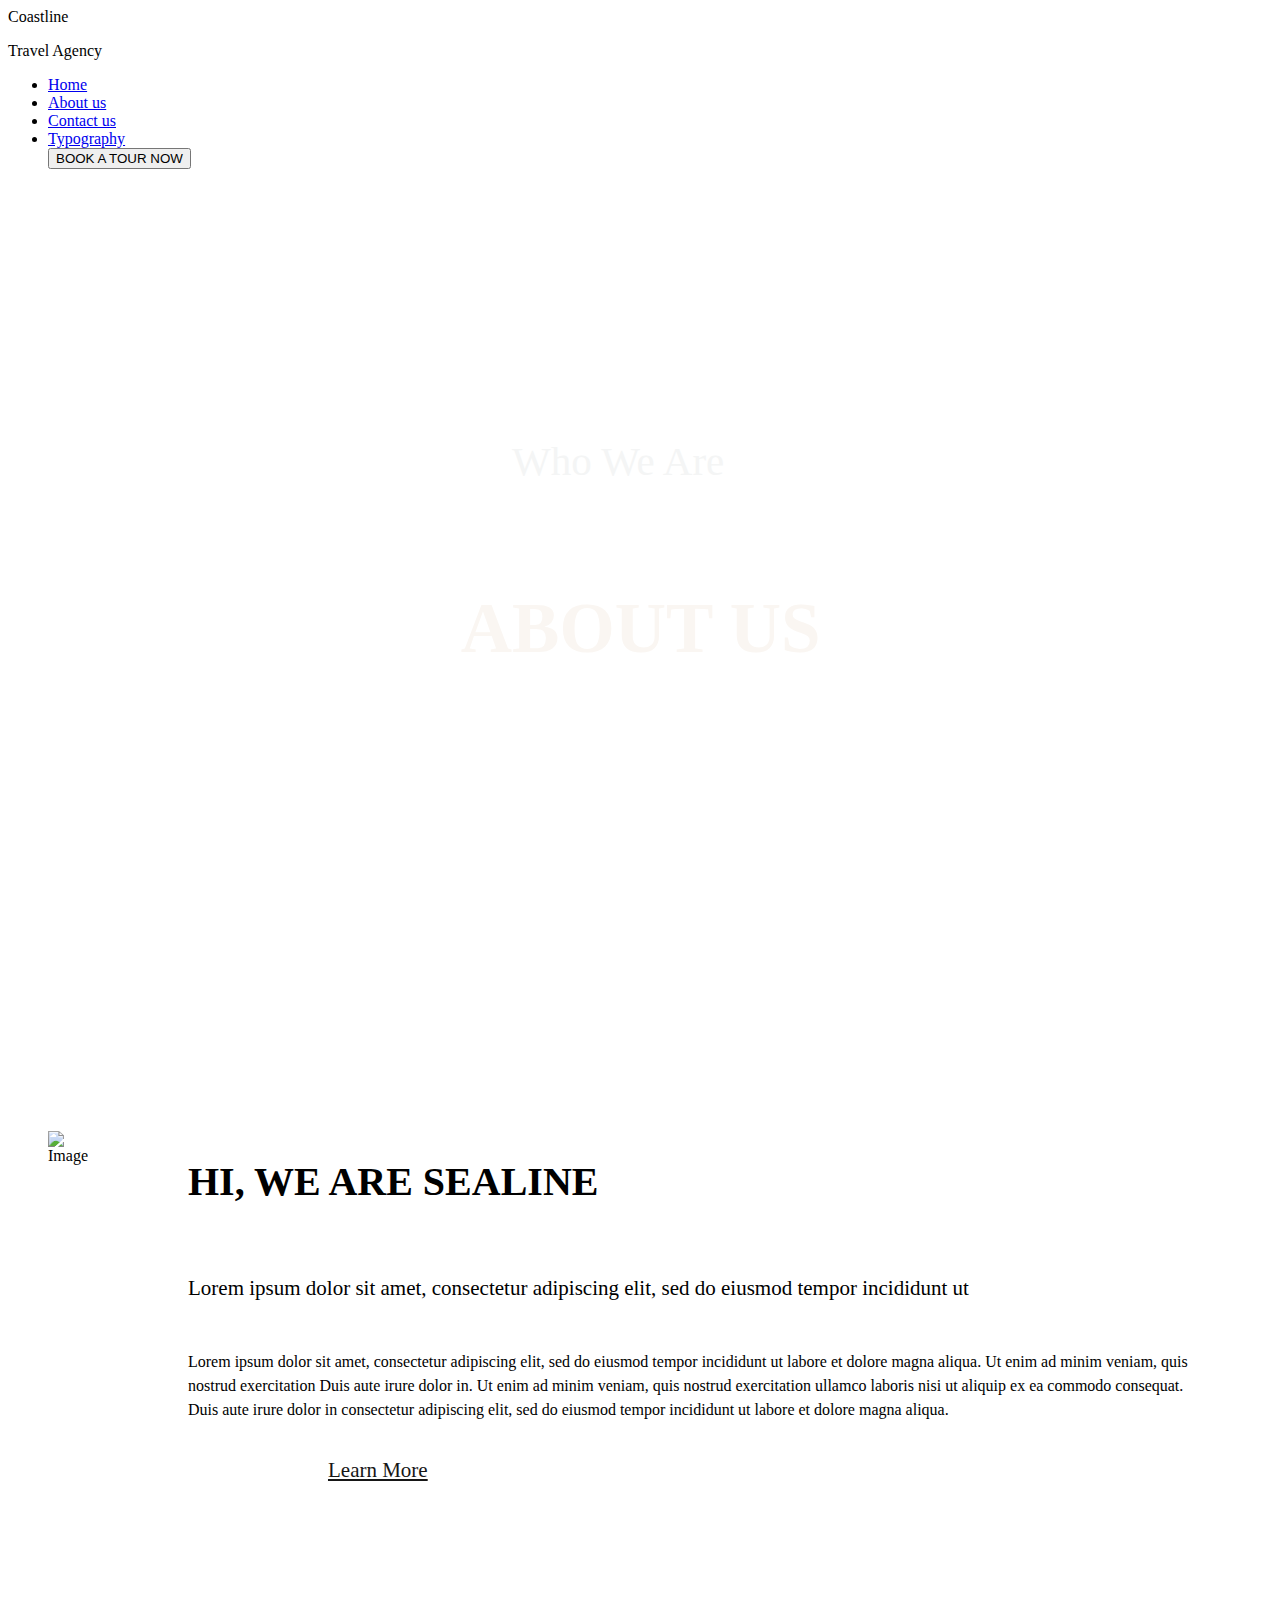
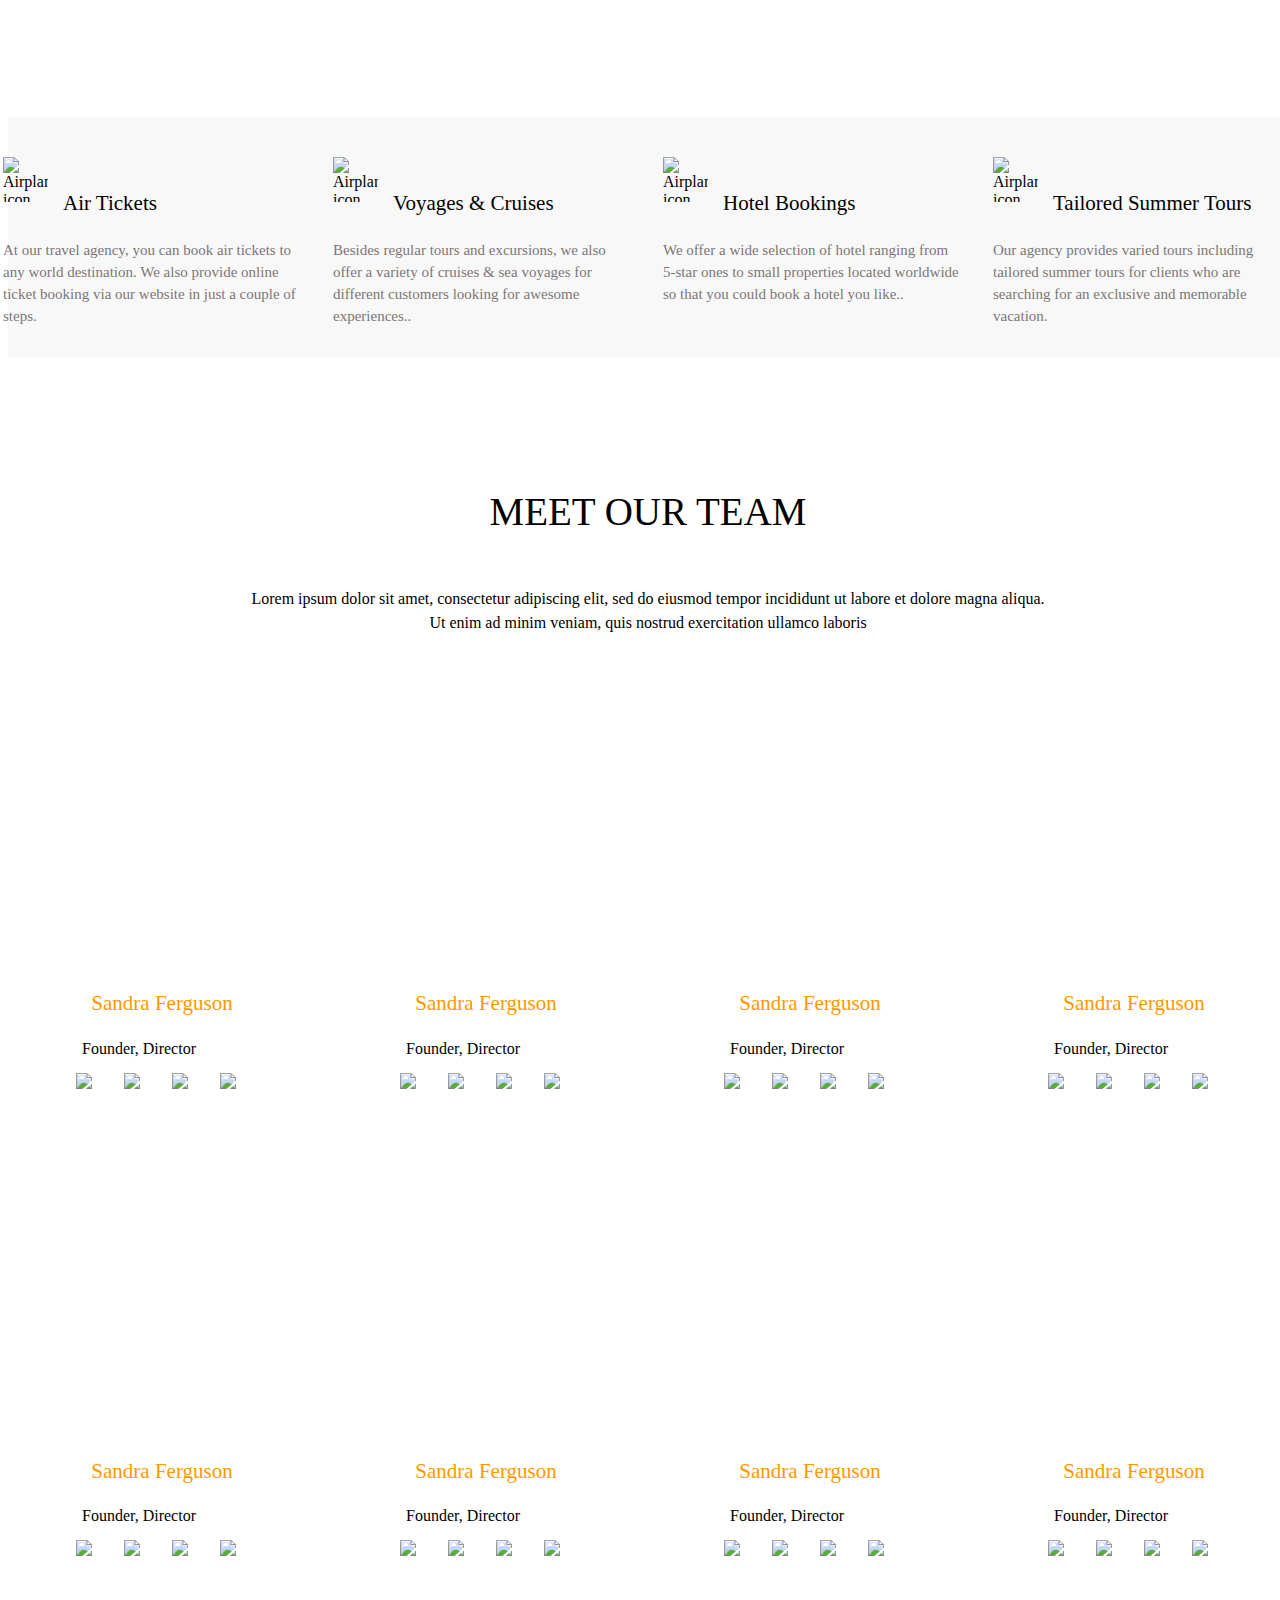
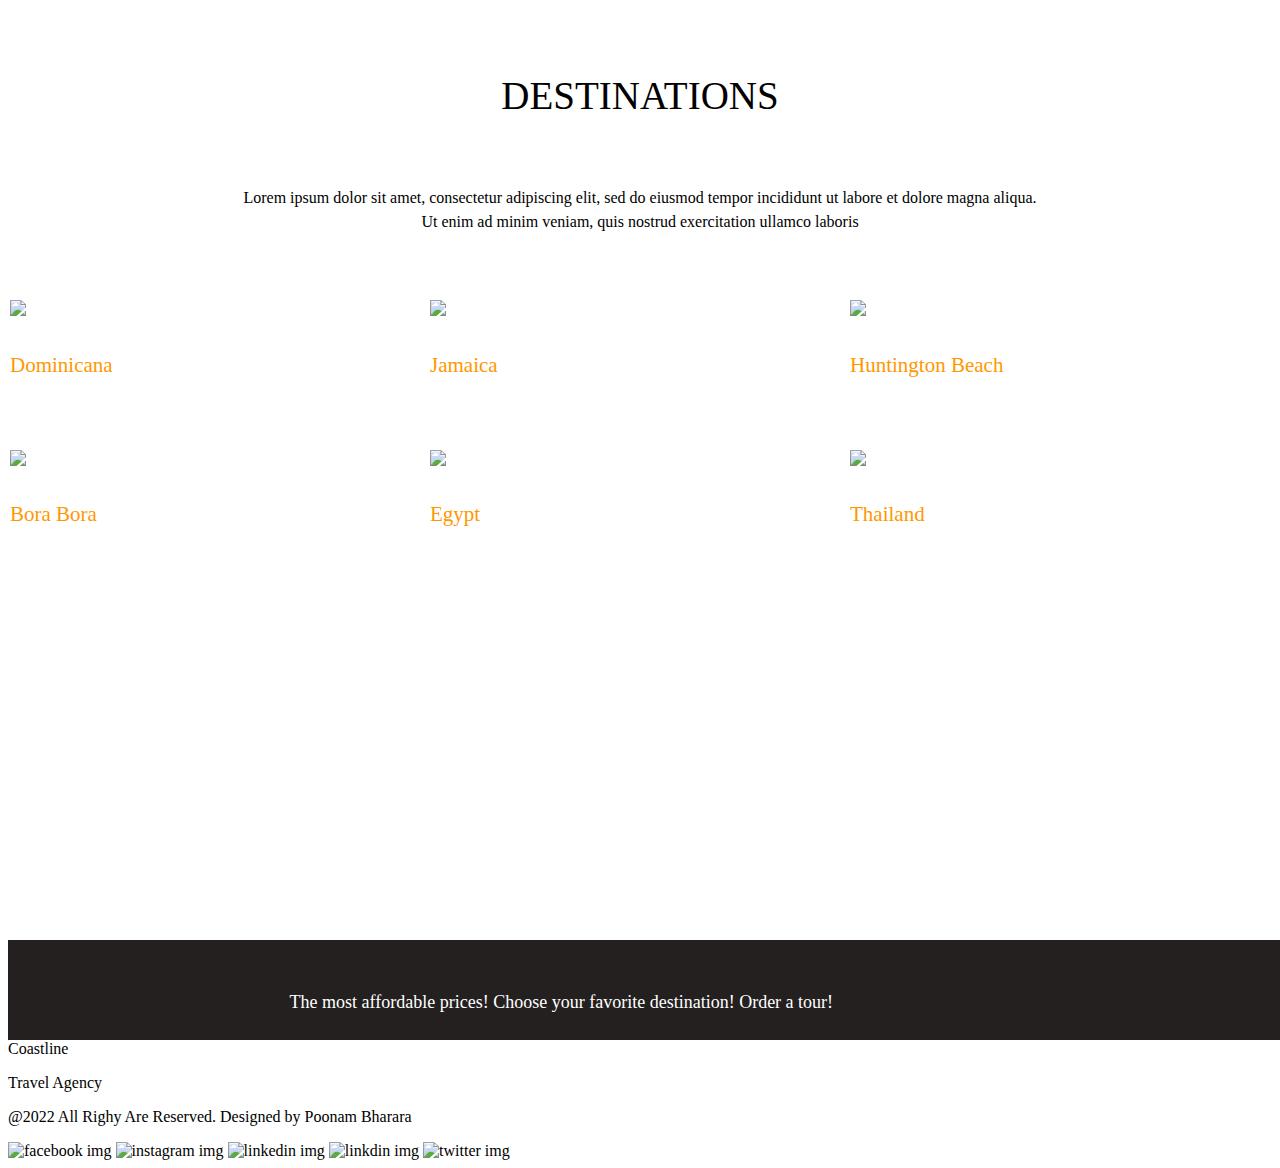
==== about.html @ 68314cc8 "add my all files" ====
<!DOCTYPE html>
<html>
    <head>
        <meta charset="utf-8">
        <meta name="viewport" content="width=device-width, initial-scale=1.0">
       <link rel="stylesheet" href="css/style.css">
        <title>Project First</title>
        <style>
            /* -------------------------ABOUT PAGE STARTS------------------ */
    #part-1{
        background-image: url(./img/seaLarge.jpg);
        background-repeat: no-repeat;
        background-size: cover;
        min-height: 100vh;
        min-width: 100vw;
        overflow-x: none;
    }

    .who{
        font-size: 41px;
        color: #f4f5f5;
        position: absolute;
        top: 44%;
        left: 40%;
        font-weight: 300;
        font-family: 'Poppins';
    }
    #main-heading{
        font-size: 71px;
        color: #faf6f2;
        font-weight: 800;
        position: absolute;
        top: 60%;
        left: 36%;
        font-family: 'Montserrat';
    }

    /* ----------------------PART-2 STARTS------------- */
    #part-two{
        display: flex;
        flex-direction: row;
        min-width: 90vw;
        min-height: 60vh;
        margin:46px 40px;
        overflow: hidden;
    }
    .haedline5{
        font-family: 'Montserrat';
        font-size: 40px;
        padding: 0px 40px 39px 100px;
    }
    .subhed{
        font-size: 21px;
        font-family: 'Roboto';
        font-weight: 400;
        line-height: 35px;
        padding: 0px 50px 22px 100px;
    }
    .subhed1{
        font-size: 16px;
        font-family: 'Roboto';
        font-weight: 400;
        padding: 1px 40px 20px 100px;
        line-height: 24px;    
    }
    .learn{
        font-size: 21px;
        color: #161616;
        font-family: 'Roboto';
        padding: 1px 46px 10px 240px;
    }
    /* -------------------PART-2 ENDS----------------- */
    /* -------------------PART-5 STARTS----------------- */
    #part-5{
        display: flex;
        flex-direction: row;
        min-width: 100vw;
        justify-content: center;
        background-color: #857f7f0d;
        padding-top: 40px;
    }

    .sContent{
        max-width: 300px;
        min-width: 300px;
        min-height: 200px;
        max-height: 200px;
        margin-right: 30px;
    }
    .sContent:last-child{
        margin-right: 0px;
    }
    .sCol{
        position:relative;
    }
    .sRyt{
        position: absolute; 
        top: 13px;
        padding-left: 60px;
        font-size: 21px;
        font-family: 'Roboto';
        font-weight: 400;
    }

    .sImg{
        min-width: 40px;
        max-width: 45px;
        min-height: 40px;
        max-height: 45px;

    }

    .sPara{
        text-align: left;
        font-family: 'Roboto';
        font-weight: 400;
        color: #7c7676;
        padding-top: 15px;
        font-size: 15px;
        line-height: 22px;
    }
    /* -----------------------PART-5 ENDS------------------- */
    /* ----------------PART-3 STARS---------------------- */
    #part-3{
        min-height: 100vh;
        min-width: 100vw;
        padding-top:100px;
    }
    .empPhotos{
        display: flex;
        flex-direction: row;
        margin: 20px 0px 60px 0px; 
        justify-content: center;  
    }
    .empPhoto{
        max-width: 200px;
        min-width: 300px;
        min-height: 400px;
        max-height: 502px;
        margin-right: 24px;
    }
    .empPhoto:last-child{
        margin-right: 0px;
    }
    .empImg{
        min-height: 250px;
        max-height: 250px;
        min-width: 250px;
        max-width: 250px;
        border-radius: 175px;  
    }
    .offName{
        font-size: 21px;
        font-family: 'ROBOTO';
        font-weight: 500;
        color: #ff9800;
        text-align: center;
        padding: 15px 0px 6px 0px;
    }
    .designation{
        font-size: 16px;
        font-family: 'ROBOTO';
        font-weight: 400;
        padding-left: 70px;
    }

    .imgIcon{
        display: flex;
        flex-direction: row;
        min-height: 40px;
        max-height: 50px;
        min-width: 40px;
        max-width: 60px;
        margin-left: 64px;
        margin-top: 15px;
    }
    .icon0{
        min-height: 15px;
        max-height: 20px;
        min-width: 15px;
        max-width: 20px;
        margin-right: 32px;
    }

    /* ----------------PART-3 ENDS---------------------- */

    /* -- ---------------------PART-4 STARTS--------------------- */
    #part-4{
        display: flex;
        flex-direction: column;
        min-height: 100vh;
        max-width: 100vw;
        position: relative;
    }
    .gallery{
        display: flex;
        flex-direction: row;
        justify-content: center;
        margin-bottom: 40px;
    }
    .subGal{

    }
    .gallImg{
        min-width: 400px;
        max-width: 400px;
        margin-right: 20px;
    }
    .gallImg:last-child{
        margin-right: 0px;
    }
    .galltxt{
        font-family: 'POPPINS';
        font-size: 21px;
        font-weight: 500;
        color: #ff9800;
        padding: 15px 0px;
    }

/* -- ---------------------PART-4 ENDS--------------------- */
    .sec-heading{
        text-align: center;
        font-family: 'Roboto';
        font-size: 39px;
        font-weight: 400;
        padding-bottom: 20px;
    }
    .paraSec4{
        font-size: 16px;
        line-height: 24px;
        font-family: 'Montserrat';
        text-align: center;
        font-weight: 500;
        padding-bottom: 50px;
    }
    #above-footer{
        min-width: 100vw;
        min-height: 100px;
        max-height: 100px;
        max-width: 100px;
        background-color: #242020;
        position: relative;
    }
    .bannerHead{
        font-size: 18px;
        color: white;
        font-weight: 200;
        font-family: 'Poppins';
        position: absolute;
        top: 34%;
        left: 22%;
    }

/* -------------------------ABOUT PAGE ENDS------------------ */
/* -------------------------ABOUT PAGE MOBILE STYLING STARTS------------------ */

@media (min-width:320px) and (max-width:480px){
    .logo, .logo1{
        display: block;
        position: absolute;
    }
    .logo{
        left: 126px;
        top: 25px;
        font-size: 25px;
        font-family: Montserrat;
        font-weight: 500;
    }
    .logo1{
        left: 126px;
        top: 55px;
        font-weight: 400;
        font-family: 'Roboto';
        font-size: 14px;
        color: #111111;
    }
    #nav-list{
        display: none;
        flex-direction: column;
        justify-content: center;
        background-color: #f4f5f5;
        position: fixed;
        min-height: 55px;
        max-width: 480px;
        min-width: 320px;
    }
    .nav-item {
        padding: 20px 40px;
        text-align: center;
        background-color: black;
        border-bottom: 1px solid gray;
    }
    .nav-link{
        color: white
    
    }
    .nav-item:hover, .nav-item:focus{
        background-color: #2c20c0;
    }

    .ptspc{
        margin-top: 104px;
    }
    .book-btn{
       display: none; 
    }

    #hamburger{
        display: flex;
        flex-direction: column;
        position: absolute;
        top: 25px;
        left: 38px;
    }
    .line{
        height: 2px;
        background-color: black;
        width: 37px;
        margin-bottom: 1px;
        margin-top: 9px;
    }

    .who {
        font-size: 21px;
        color: #f4f8f8;
        top: 51%;
        left: 31%;
        font-weight: 500;
    }
    #main-heading {
        font-size: 32px;
        top: 62%;
        left: 25%;
        text-shadow: 0 6px 14px #494444;
    }
    #part-two {
        flex-direction: column;
        min-height: 100vh;
        max-height: 300px;                                                                
        background-position: center;                                                                                          
        padding: 0px;
        margin: 20px 0px 0px 0px;                                                                                        
        }
    .aboutDesc{

    }

    #part-5 {
        flex-direction: column;
        min-height: 90vh;
        max-height: 100vh;
        background-position: center;
        padding: 0px;
        margin: 20px 0px 0px 0px;
        min-width: 320px;
        max-width: 420px;
    }
    .sImg {
        max-width: 42px;
        min-height: 40px;
        margin-left: 20px;
    }
    .sContent {
        min-height: 161px;
        max-height: 200px;
    }
    .sRyt {
        padding-left: 85px;
        font-size: 18px;
        color: #403e3e;
    }
    .sPara {
        color: #7c7676;
        font-size: 12px;
        line-height: 18px;
        padding: 12px 20px 20px 20px;
    }
    #part-3 {
        padding-top: 50px;
    }
    .sec-heading {
        text-align: left;
        font-size: 24px;
        padding: 0px 0px 20px 50px;
    }
    .paraSec4 {
        font-size: 12px;
        line-height: 18px;
        font-weight: 400;
        padding: 0px 20px 30px 20px;
        width: 319px;
    }
    .empPhotos {
        flex-direction: column;
        margin: 0px 0px 60px 61px;
    }
    .empPhoto {
        min-height: 346px;
    }
    .empImg {
        min-height: 150px;
        max-height: 180px;
        min-width: 150px;
        max-width: 180px;
        border-radius: 4px;
    }
    .offName {
        font-size: 21px;
        padding: 15px 0px 6px 2px;
        margin-left: -119px;
    }
    .designation {
        padding: 8px 0px 0px 27px;
        font-size: 16px;
    }
    .imgIcon {
        margin-left: 14px;
    }
    .icon0 {
        min-height: 15px;
        max-height: 20px;
        min-width: 15px;
        max-width: 20px;
        margin-right: 25px;
    }
    #part-4 {
        display: flex;
        flex-direction: column;
        min-height: 100vh;
        max-width: 100vw;
        position: relative;
    }
    .gallery {
        display: flex;
        flex-direction: column;
        justify-content: center;
        margin-bottom: 40px;
    }
    .Aboutimage{
    }
    .haedline5 {
        font-size: 0px;
        padding: 0px;
    }
    .galltxt {
        font-family: 'POPPINS';
        font-size: 21px;
        font-weight: 500;
        color: #ff9800;
        padding: 15px 9px;
    }
    .subhed { 
        font-size: 0px;
        font-family: 'Roboto';
        font-weight: 0;
        line-height: 0px;
    } 
    .subhed1 { 
        font-size: 0px;
        font-family: 'Roboto';
        font-weight: 0;
        line-height: 0px;
    }
    .learn {
        font-size: 0px;
        color: #161616;
        font-family: 'Roboto';

    } 
/* ---------------SEC-2 STARTS-------------------- */

    #above-footer {
        min-height: 176px;
        max-height: 200px;
    }
    .bannerHead {
        left: 7%;
    }
    footer {
        min-width: 430px;
        max-width: 480px
        }
    .footerLogo {
        top: 10%;
        left: 153px;
        }
    .footerLogo1 {
        top: 21%;
        left: 159px;
        }
    #copyright {
        text-align: center;
        top: 29%;
        left: -4%;
        padding: 18px 75px;
        }
    #icons {
        right: 86px;
        }
    .icon {
        max-height: 40px;
        max-width: 40px;
        margin-right: 10px;
        }  
}
        </style>
    </head>
    <body>
         <!-- ---------------------NAVBAR STARTS----------------------  -->
         <nav id="nav-container">
            <span class="logo ">Coastline</span><p class="logo1">Travel Agency</p>
            <ul id="nav-list">
                <li class="nav-item ptspc pt"><a class="nav-link" href="index.html">Home</a></li>
                <li class="nav-item"><a class="nav-link" href="about.html">About us</a></li>
                <li class="nav-item"><a class="nav-link" href="contact.html">Contact us</a></li>
                <li class="nav-item"><a  class="nav-link" href="typography.html">Typography</a></li>
                <button class="book-btn" type="button" name="book">BOOK A TOUR NOW</button>
            </ul>
        
        </nav>
        <div id="hamburger" onclick="myFunction()">
            <div class="line"></div>
            <div class="line"></div>
            <div class="line"></div>
        </div>
        <!---- ---------------------NAVBAR ENDS---------------------- -->
 
        <!---- ---------------------PART-1 STARTS---------------------- -->
        <div id="part-1">
            <p class="who">Who We Are</p>
            <h1 id="main-heading">ABOUT US</h1>
        </div>
        <!---- ---------------------PART-1 ENDS---------------------- -->
 
        <!-- ---------------------PART-2 STARTS---------------------- -->
        <div id="part-two">
            <div class="Aboutimage">
                <img src="img/boat.jpg" alt="Image ">
            </div>
 
            <div class="aboutDesc">

                <h1 class="haedline5">HI, WE ARE SEALINE</h1>
                <h3 class="subhed">Lorem ipsum dolor sit amet, consectetur adipiscing elit,
                    sed do eiusmod tempor incididunt ut 
                </h3>
                <p class="subhed1">Lorem ipsum dolor sit amet, consectetur
                    adipiscing elit, sed do eiusmod tempor incididunt ut labore
                    et dolore magna aliqua. Ut enim ad minim veniam, quis nostrud
                    exercitation Duis aute irure dolor in. Ut enim ad minim veniam, quis nostrud
                    exercitation ullamco laboris nisi ut aliquip ex ea commodo 
                    consequat. Duis aute irure dolor in consectetur
                    adipiscing elit, sed do eiusmod tempor incididunt ut labore
                    et dolore magna aliqua.
                </p>
                <a class="learn" href="#">Learn More</a>
            </div>
        </div>
       <!---- ---------------------PART-2 ENDS---------------------- -->
        
       <!---- ---------------------PART-5 STARTS---------------------- -->
 
       <div id="part-5">
           <div class="sContent">
            <div class="sCol" >
                <img class="sImg" src="img/i2.png" alt="Airplane icon">
                <p class="sRyt" >Air Tickets</p>
            </div>
               <p class="sPara">At our travel agency, you can 
                   book air tickets to any world destination.
                    We also provide online ticket booking via
                     our website in just a couple of steps.</p>
           </div>
           <div class="sContent">
                <div class="sCol" >
                    <img class="sImg" src="img/i1.png" alt="Airplane icon">
                    <p class="sRyt" >Voyages & Cruises</p>
                </div>
               <p class="sPara">Besides regular tours and
                    excursions, we also offer a variety of
                     cruises & sea voyages for different
                      customers looking for awesome experiences..</p>
           </div>

           <div class="sContent">
            <div class="sCol" >
                <img class="sImg" src="img/i4.png" alt="Airplane icon">
                <p class="sRyt" >Hotel Bookings</p>
            </div>
               <p class="sPara">We offer a wide selection of 
                   hotel ranging from 5-star ones to small
                    properties located worldwide so that you
                     could book a hotel you like..</p>
           </div>

           <div class="sContent">
            <div class="sCol" >
                <img class="sImg" src="img/i2.png" alt="Airplane icon">
                <p class="sRyt" >Tailored Summer Tours</p>
            </div>
               <p class="sPara">Our agency provides varied tours
                    including tailored summer tours for 
                    clients who are searching for an 
                   exclusive and memorable vacation.</p>
           </div>
       </div>
     <!---- ---------------------PART-5 ENDS---------------------- -->
       <!-- ---------------------PART-3 STARS---------------------- -->        
       <div id="part-3">
        <h2 class="sec-heading">MEET OUR TEAM</h2>
        <p class="paraSec4">Lorem ipsum dolor sit amet, consectetur adipiscing elit, sed do eiusmod tempor incididunt ut labore et dolore magna aliqua.
            <br>Ut enim ad minim veniam, quis nostrud exercitation ullamco laboris</p>
            <div class="empPhotos">

                <div class="empPhoto">
                    <img class="empImg" src="img/31.jpg">
                    <h2  class="offName">Sandra Ferguson</h2>
                    <h2 class="designation"> Founder, Director</h2>
                    <div class="imgIcon">
                        <span><img class="icon0"src="img/00.png"></span>
                        <span><img class="icon0"src="img/01.png"></span>
                        <span><img class="icon0"src="img/03.png"></span>
                        <span><img class="icon0"src="img/04.png"></span>
                    </div>
                </div>

                <div class="empPhoto">
                    <img class="empImg" src="img/41.jpg">
                    <h2 class="offName">Sandra Ferguson</h2>
                    <h2 class="designation" >Founder, Director</h2>
                    <div class="imgIcon">
                        <span><img class="icon0"src="img/00.png"></span>
                        <span><img class="icon0"src="img/01.png"></span>
                        <span><img class="icon0"src="img/03.png"></span>
                        <span><img class="icon0"src="img/04.png"></span>
                    </div>
                </div>

                <div class="empPhoto">
                    <img class="empImg" src="img/42.jpg">
                    <h2 class="offName">Sandra Ferguson</h2>
                    <h2 class="designation" >Founder, Director</h2>
                    <div class="imgIcon">
                        <span><img class="icon0"src="img/00.png"></span>
                        <span><img class="icon0"src="img/01.png"></span>
                        <span><img class="icon0"src="img/03.png"></span>
                        <span><img class="icon0"src="img/04.png"></span>
                    </div>
                </div>

                <div class="empPhoto">
                    <img class="empImg" src="img/36.jpg">
                    <h2 class="offName">Sandra Ferguson</h2>
                    <h2 class="designation" >Founder, Director</h2>
                    <div class="imgIcon">
                        <span><img class="icon0"src="img/00.png"></span>
                        <span><img class="icon0"src="img/01.png"></span>
                        <span><img class="icon0"src="img/03.png"></span>
                        <span><img class="icon0"src="img/04.png"></span>
                    </div>
                </div>

            </div>

            <div class="empPhotos">
                <div class="empPhoto">
                    <img class="empImg" src="img/jack.jpg">
                    <h2 class="offName">Sandra Ferguson</h2>
                    <h2 class="designation" >Founder, Director</h2>
                    <div class="imgIcon">
                        <span><img class="icon0"src="img/00.png"></span>
                        <span><img class="icon0"src="img/01.png"></span>
                        <span><img class="icon0"src="img/03.png"></span>
                        <span><img class="icon0"src="img/04.png"></span>
                    </div>
                </div>

                <div class="empPhoto">
                    <img class="empImg" src="img/jerry.jpg">
                    <h2 class="offName">Sandra Ferguson</h2>
                    <h2 class="designation" >Founder, Director</h2>
                    <div class="imgIcon">
                        <span><img class="icon0"src="img/00.png"></span>
                        <span><img class="icon0"src="img/01.png"></span>
                        <span><img class="icon0"src="img/03.png"></span>
                        <span><img class="icon0"src="img/04.png"></span>
                    </div>
                </div>

                <div class="empPhoto">
                    <img class="empImg" src="img/jonita.jpg">
                    <h2 class="offName">Sandra Ferguson</h2>
                    <h2 class="designation" >Founder, Director</h2>
                    <div class="imgIcon">
                        <span><img class="icon0"src="img/00.png"></span>
                        <span><img class="icon0"src="img/01.png"></span>
                        <span><img class="icon0"src="img/03.png"></span>
                        <span><img class="icon0"src="img/04.png"></span>
                    </div>
                </div>

                <div class="empPhoto">
                    <img class="empImg" src="img/mack.jpg">
                    <h2 class="offName">Sandra Ferguson</h2>
                    <h2 class="designation" >Founder, Director</h2>
                    <div class="imgIcon">
                        <span><img class="icon0"src="img/00.png"></span>
                        <span><img class="icon0"src="img/01.png"></span>
                        <span><img class="icon0"src="img/03.png"></span>
                        <span><img class="icon0"src="img/04.png"></span>
                    </div>
                </div>
            </div>
       </div>
 
       <!---- ---------------------PART-3 ENDS---------------------- -->

       <!---- ---------------------PART-4 STARTS---------------------- -->
        <div id="part-4">
            <h2 class="sec-heading">DESTINATIONS</h2>
            <p class="paraSec4">Lorem ipsum dolor sit amet, consectetur adipiscing elit, sed do eiusmod tempor incididunt ut labore et dolore magna aliqua.
                <br>Ut enim ad minim veniam, quis nostrud exercitation ullamco laboris</p>
            <div class="gallery">
                <div class="subGal">
                    <img class="gallImg" src="./img/50.jpg">
                    <h2 class="galltxt">Dominicana</h2>
                </div>
                <div class="subGal">
                    <img class="gallImg" src="./img/51.jpg">
                    <h2 class="galltxt">Jamaica</h2>
                </div>
                <div class="subGal">
                    <img class="gallImg" src="./img/52.jpg">
                    <h2 class="galltxt">Huntington Beach</h2>
                </div>
            </div>
            <div class="gallery">
                <div class="subGal">
                    <img class="gallImg" src="./img/54.jpg">
                    <h2 class="galltxt">Bora Bora</h2>
                </div>
                <div class="subGal">
                    <img class="gallImg" src="./img/46.jpg">
                    <h2 class="galltxt">Egypt</h2>
                </div>
                <div class="subGal">
                    <img class="gallImg" src="./img/53.jpg">
                    <h2 class="galltxt">Thailand</h2>
                </div>
            </div>
        </div> 
        <!-- <button type="button" id="viewAll">VIEW ALL DESTINATIONS</button> -->
        <!---- ---------------------PART-4 ENDS---------------------- -->

       <!---- ---------------------ABOVE FOOTER---------------------- -->
        <div id="above-footer"> 
            <p class="bannerHead"><b>The most affordable prices!</b>
                  Choose your favorite destination! <b>Order a tour!</b></p>
        </div>

        <!---- ---------------------ABOVE FOOTER ENDS---------------------- -->       
       
       
       
       
        <!---- ---------------------FOOTER STARTS---------------------- -->
        <footer>
        <span class="footerLogo">Coastline</span><p class="footerLogo1">Travel Agency</p>      
        <p id="copyright">@2022 All Righy Are Reserved. Designed by Poonam Bharara</p>
        <div id="icons">
            <span><img class="icon" src="img/facebook.png" alt="facebook img"></span>
            <span><img class="icon" src="img/instagram.png" alt="instagram img"></span>
            <span><img class="icon" src="img/linkedin.png" alt="linkedin img"></span>
            <span><img class="icon" src="img/youtube.png" alt="linkdin img"></span>
            <span><img class="icon" src="img/twitter.png" alt="twitter img"></span>
        </div> 
    </footer>
    <!---- ---------------------FOOTER ENDS---------------------- -->
    <script>
            function myFunction() {
            var x = document.getElementById("nav-list");

            if (x.style.display === "flex") {
                x.style.display = "none";
            var a = document.querySelector(".who").style.left="27%";
            var b = document.querySelector("#main-heading").style.left="22%";
            var c = document.querySelector(".lessleft").style.left="-22%";                
            } else {
                x.style.display = "flex";
                a = document.querySelector(".who").style.left="-180px";
                b = document.querySelector("#main-heading").style.left= "-200px";
                c = document.querySelector(".lessleft").style.left= "-200px";

            }
            } 
    </script> 
    </body>
</html>
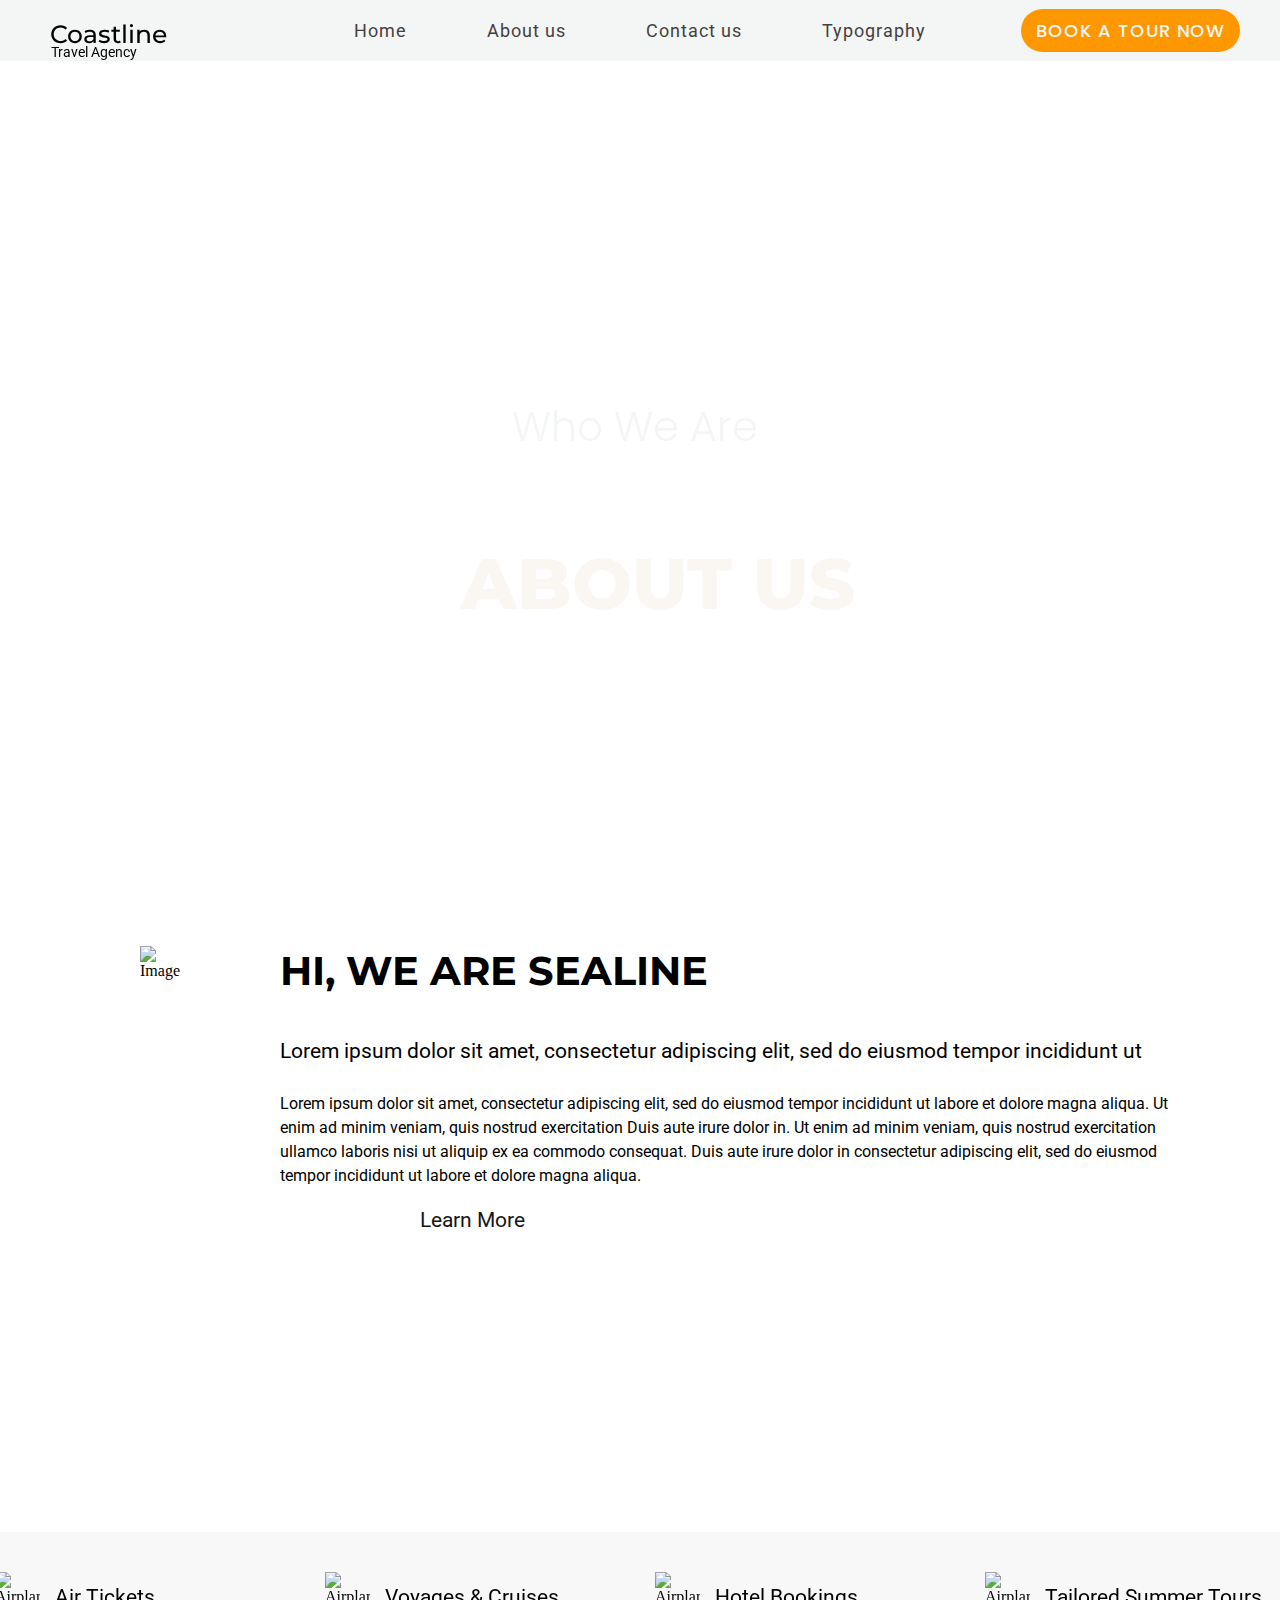
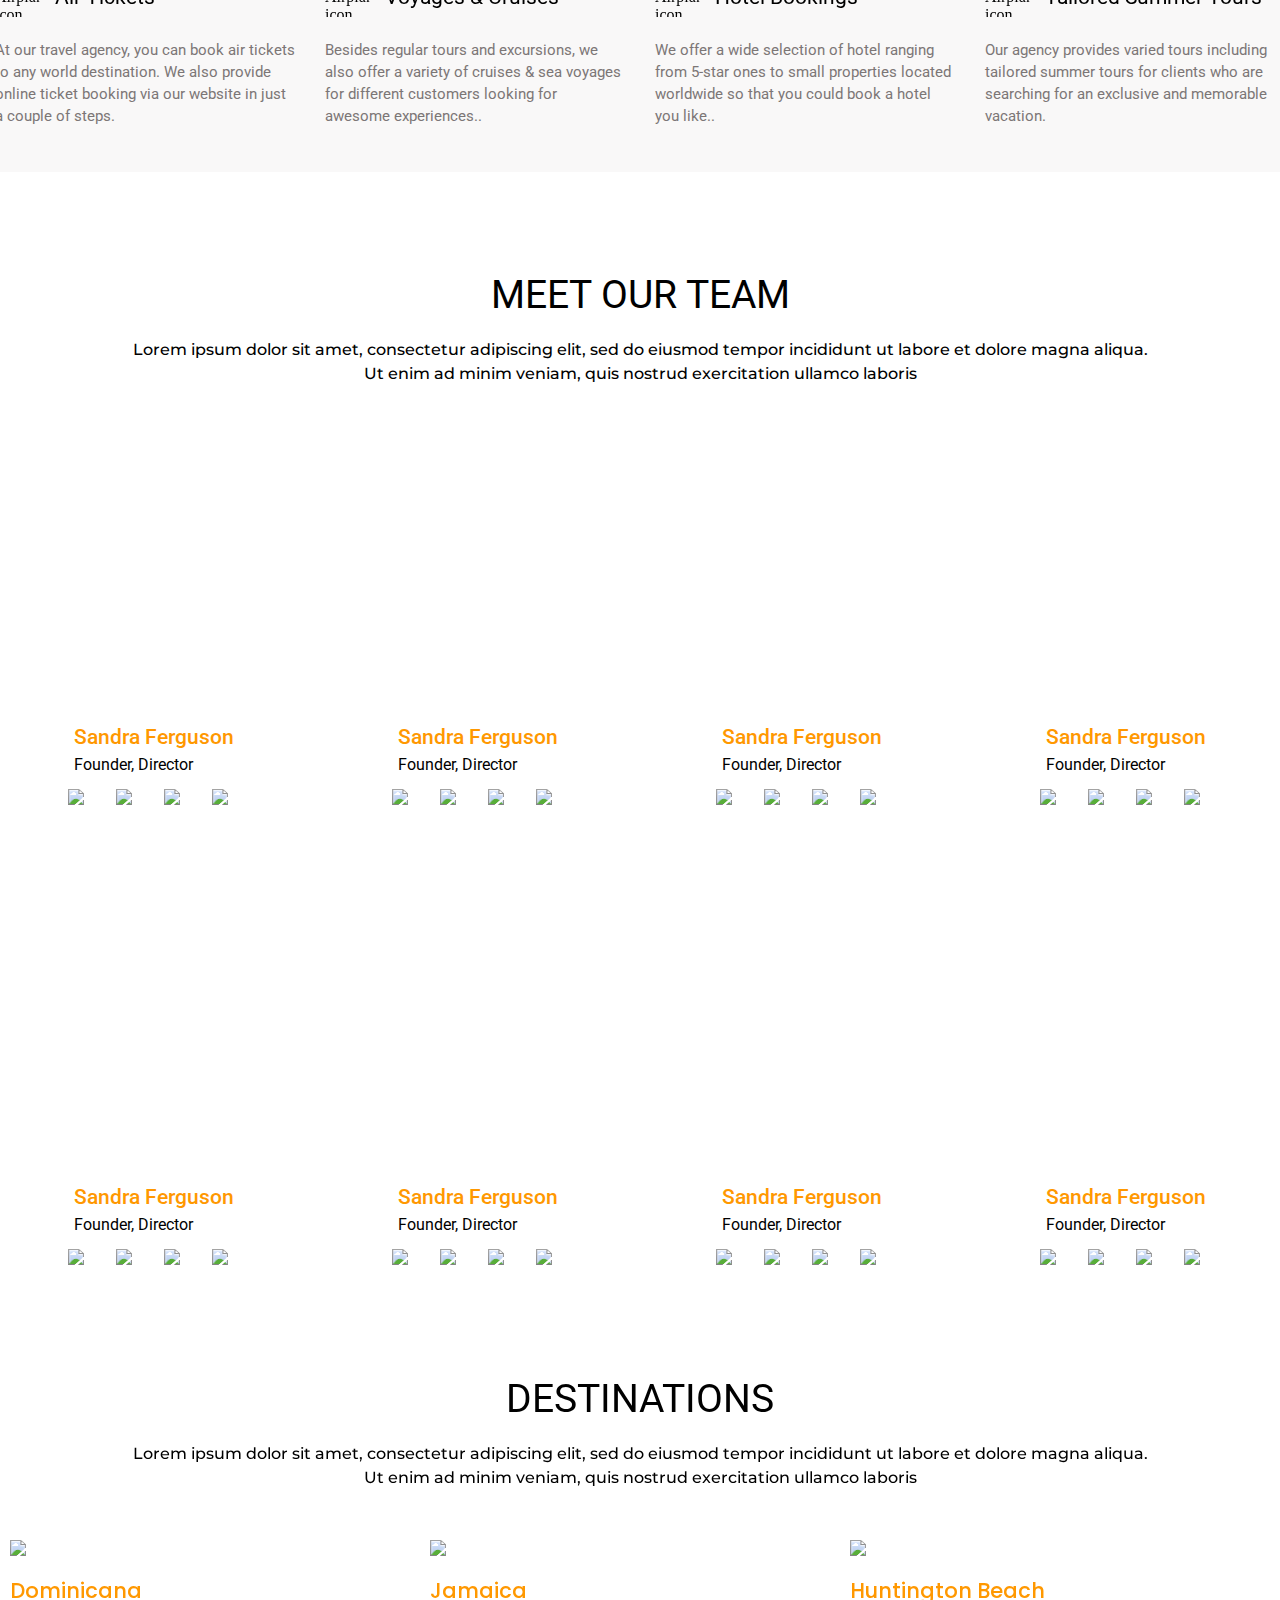
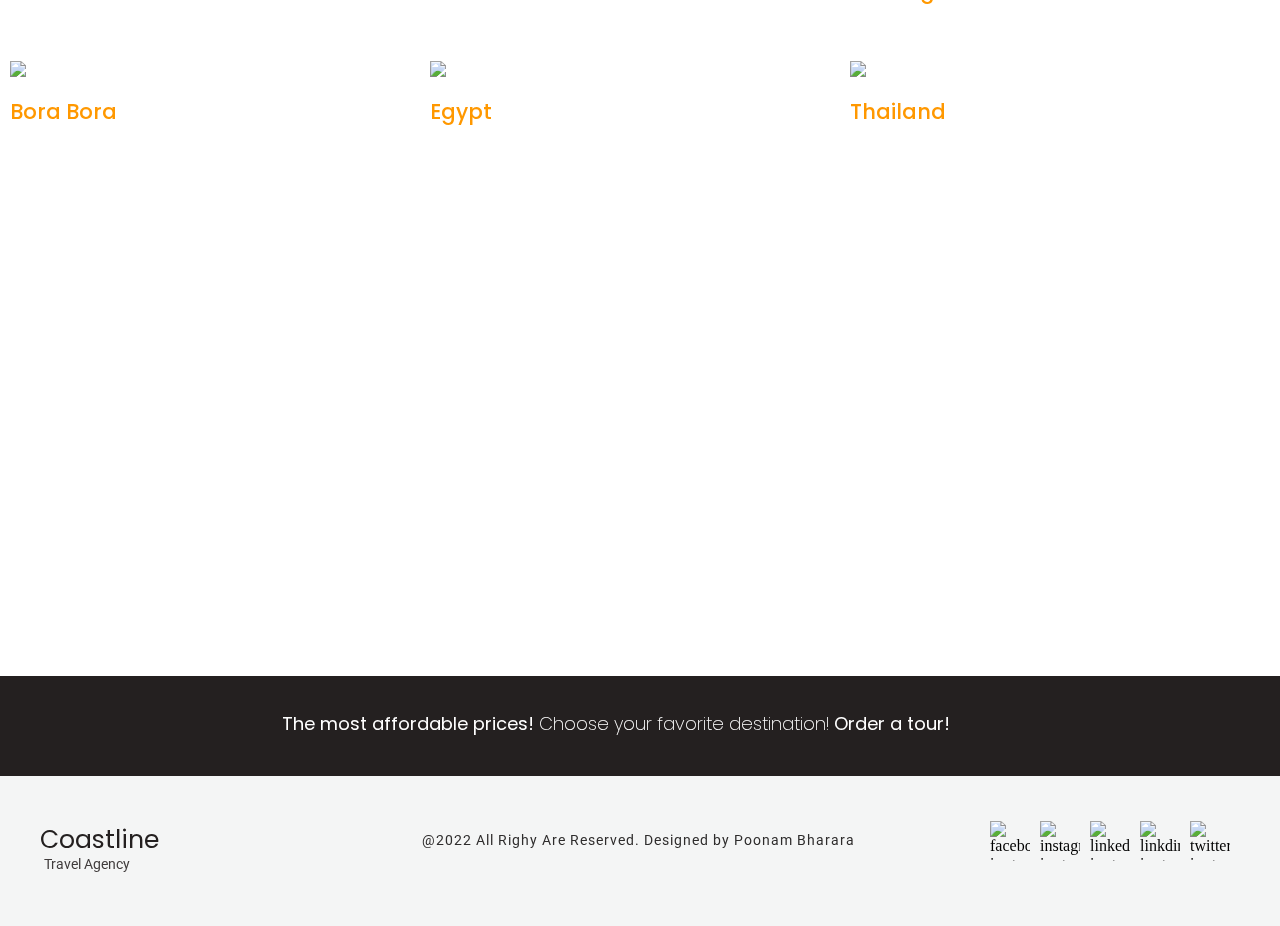
==== commit 999a19df: "Update about.html" ====
--- a/about.html
+++ b/about.html
@@ -3,7 +3,7 @@
     <head>
         <meta charset="utf-8">
         <meta name="viewport" content="width=device-width, initial-scale=1.0">
-       <link rel="stylesheet" href="css/style.css">
+       <link rel="stylesheet" href="style.css">
         <title>Project First</title>
         <style>
             /* -------------------------ABOUT PAGE STARTS------------------ */
@@ -795,4 +795,4 @@
             } 
     </script> 
     </body>
-</html>+</html>
--- a/style.css
+++ b/style.css
@@ -0,0 +1,1021 @@
+@import url('https://fonts.googleapis.com/css2?family=Montserrat:wght@200;400&family=Poppins:wght@900&family=Roboto:wght@100;300;400;500;700;900&display=swap');
+@import url('https://fonts.googleapis.com/css2?family=Montserrat:wght@200;400&family=Poppins:wght@200;300;400;500;600;700;900&family=Roboto:wght@100;300;400;500;700;900&display=swap');
+@import url('https://fonts.googleapis.com/css2?family=Montserrat:wght@200;300;400;500;600&family=Poppins:wght@200;300;400;500;600;700;900&family=Roboto:wght@100;300;400;500;700;900&display=swap');
+@import url('https://fonts.googleapis.com/css2?family=Montserrat:wght@200;300;400;500;600&family=Poppins:wght@200;300;400;500;600;700;900&family=Roboto:wght@100;300;400;500;700;900&display=swap');
+*{
+    margin:0;
+    padding:0;
+    box-sizing: border-box;
+    text-decoration: none;
+    list-style-type:none;
+}
+
+/* ---------------------NAVBAR STARTS---------------------- */
+#nav-container{
+    position: relative;
+}
+#nav-list{
+    min-height: 55px;
+    min-width: 100vw;
+    display: flex;
+    flex-direction: row;
+    justify-content: center;
+    background-color: #f4f5f5;
+    position: fixed;
+}
+
+.logo{
+    position: fixed;
+    left: 50px;
+    top: 19px;
+    font-size: 25px;
+    font-family: Montserrat;
+    font-weight: 500;
+    z-index: 1;
+}
+.logo1{
+    position: fixed;
+    left: 51px;
+    top: 44px;
+    font-weight: 400;
+    font-family: 'Roboto';
+    font-size: 14px;
+    z-index: 1;
+}
+
+.nav-item{
+    padding: 20px 40px;
+}
+
+.nav-link{
+    font-size: 18px;
+    font-family: Roboto;
+    font-weight: 400;
+    color:#443f3f;
+    letter-spacing: 1px;
+}
+
+.nav-link:hover{
+    color:#ff9800;
+    padding-bottom: 17px;;
+    border-bottom: 3px solid #ff9800;
+}
+
+.book-btn{
+    background-color: #ff9800;
+    color: #f4f5f5;
+    padding: 8px 15px;
+    position: absolute;
+    right: 20px;
+    border-radius: 40px;
+    outline: none;
+    border: none;
+    font-size: 18px;
+    font-weight: 500;
+    font-family: Poppins;
+    margin: 9px 20px 7px 0px;
+    letter-spacing: 1px;
+    display: block;
+}
+/* ---------------------NAVBAR ENDS---------------------- */
+/* -------------------------HOME PAGE STARTS------------------ */
+
+#Sec-1{
+    min-height: 100vh;
+    min-width: 100vw;
+    overflow-x: hidden;
+    background-image: url(img/2.jpg);
+    background-size: cover;
+    background-repeat: no-repeat;
+    background-blend-mode: darken;
+    background-color: #00000040;
+    background-position: center;
+}
+#Sec-1 h2{
+    font-family: Montserrat;
+    font-size: 56px;
+    color: #f4f5f5;
+    line-height: 86px;
+    text-shadow: 2px 4px 6px midnightblue;
+    font-weight: bolder;
+    padding: 310px 40px 0px 49px;
+}
+
+#data{
+    max-height: 80vh;
+    max-width: 400px;
+    background-color:whitesmoke;
+    opacity: 0.5;
+    position:absolute;
+    right:5%;
+    top: 50px; 
+    margin-bottom:50px;
+    z-index: 1;
+}
+ /* ---------------------SEC-2 STARTS----------------------  */
+#sec-2{
+
+}
+
+#heading-hero{
+    font-family: Montserrat;
+    font-size: 56px;
+    color: #f4f5f5;
+    line-height: 86px;
+    text-shadow: 2px 4px 6px midnightblue;
+    font-weight: bolder;
+    padding: 150px 20px 100px 20px;    
+}
+.headings{
+    font-size: 32px;
+    font-family: 'Roboto';
+    font-weight: 400;
+    letter-spacing: 2px;
+    text-align: left;
+    padding: 70px 46px 50px 46px;
+}
+.alignHeading{
+    text-align: center;
+}
+#cards{
+    display:flex;
+    flex-direction: row;
+    margin:0px 20px 45px 20px;
+    max-width: 420px;
+}
+.cardimg{
+    min-height: 300px;
+    max-width: 400px;
+    margin-right: 30px;
+    border-radius: 9px;
+}
+.cardimgexpection{
+    max-height: 280px;
+}
+/* .cardimg:last-child{
+    margin-left: 0px;
+} */
+.cutmargin{
+    margin-right: 0px;
+}
+.desc{
+    position: relative;
+    margin:15px 0px 15px 0px;
+    max-width: 420px;
+}
+
+.place_name , .price{
+    font-size: 21px;
+    font-family: 'Montserrat';
+    line-height: 32px;
+}
+.leftAlign{
+    text-align: left;
+    max-width: 156px;
+    margin: 0px 0px 0px 5px;
+    padding: 0px;
+    font-size: 18px;
+    font-weight: 500;
+}
+
+.rightAlign{
+    text-align: right;
+    position: absolute;
+    right: 3px;
+    top: 2px;
+    color: #ff9800;
+    font-size: 18px;
+    font-weight: 500;
+}
+.rytexptection{
+    position: absolute;
+    right: 20px;
+    top: 2px;
+}
+ /* ---------------------SEC-2 ENDS----------------------  */
+
+
+ #sec-3{
+    display: flex;
+    flex-direction: row;
+    min-width: 100vw;
+    margin-left: 23px;
+    background-color: #665c5c00;
+ }
+
+ .way-content{
+    max-width: 300px;
+    margin: 30px 30px 30px 0px;
+    min-height: 314px;
+    font-weight: 400;
+    border: 1px solid #d4cccc;
+    border-radius: 8px;
+    padding: 15px 25px;
+}
+.way-content:last-child{
+    margin-right: 0px;
+}
+.serviceIcon{
+    max-width: 80px;
+    max-height: 80px;
+    margin: 16px 0px;
+}
+ .way-head{
+    font-size: 18px;
+    font-weight: 500;
+    font-family: 'ROBOTO';
+    padding: 8px 0px 20px 0px;
+    color: #3c3a3a;
+    border-bottom: 1px solid #d4cccc;
+}
+
+ .way-desc{
+    padding: 15px 15px 0px 0px;
+    max-width: 285px;
+    font-family: 'ROBOTO';
+    font-size: 14px;
+    line-height: 21px;
+    color: #7c7474;
+    font-weight: 400;
+ }
+ /* <!-- ---------------------SECTION-3 ENDS---------------------- --> */
+
+
+
+ /* <!-- ---------------------SECTION-4 STARTS---------------------- --> */
+ #sec-4{
+    display: flex;
+    flex-direction: row;
+    max-width: 100vw;
+    margin: 20px;
+ }
+ .marginryt{
+    margin-right: 25px;
+ }
+ .ImgSwim{
+    min-height: 70vh;
+    max-width: 48vw;
+ }
+ .posi{
+    position: relative;
+ }
+.addspace{
+    right:1px;
+}
+ .goleft{
+    text-transform: uppercase;
+    font-size: 16px;
+    line-height: 24px;
+    font-family: 'Poppins';
+    margin: 15px 0px 15px 0px;
+    position: relative;
+    top: 12px;
+ }
+ .goright{
+    position: absolute;
+    right: 26px;
+    padding: 12px 0px;
+    font-size: 16px;
+    font-family: 'Roboto';
+    font-weight: 400;
+    line-height: 24px;
+ }
+.headshrtsec4{
+    font-size: 21px;
+    font-family: 'Roboto';
+    font-weight: 400;
+    line-height: 28px;
+    padding: 25px 0px 15px 0px;    
+}
+.poolImg > p{
+    font-size: 14px;
+    color: #595656;
+    font-family: 'Montserrat';
+}
+
+/* - ---------------------SECTION-5 STARTS--------------------- */
+#sec-5{
+    display: flex;
+    flex-direction: row;
+    justify-content: center;
+    min-height: 70vh;
+    min-width: 100vw;
+}
+.gaping{
+    margin: top 60px;
+}
+.testiImg{
+    border-radius: 759px;
+}
+.testimonial{
+    font-size: 21px;
+    font-family: 'Poppins';
+    width: 700px;
+    margin: 50px 50px 24px 49px;
+}
+.customer{
+    font-size: 25px;
+    font-weight: 500;
+    font-family: 'Montserrat';
+    margin-left: 47px;
+    color:rgb(34, 34, 149);
+}
+.regular{
+    font-size: 14px;
+    font-family: 'Montserrat';
+    margin: 6px 0px 0px 47px;
+}
+#bookNow{
+    min-height: 250px;
+    min-width: 100vw;
+    background-color: #2e2c2c;
+    position: relative;
+}
+.buytour{
+    color: #ff9800;
+    font-size: 41px;
+    font-family: 'Poppins';
+    font-weight: 400;
+    position: absolute;
+    top: 80px;
+    margin-left: 20px;
+}
+.paraa{
+    color: white;
+    font-size: 18px;
+    font-family: Montserrat;
+    font-weight: 300;
+    position: absolute;
+    top: 150px;
+    margin-left: 20px;  
+}
+.tourTickek{
+    border: 2px solid rgb(215, 202, 202);
+    border-radius: 8px;
+}
+.Ticket{
+    position: absolute;
+    right: 20px;
+    top: 115px;
+    font-size: 21px;
+    padding: 15px 55px;
+    border: 1px solid white;
+    border-radius: 30px;
+    font-family: 'ROBOTO';
+    background-color: #2e2c2c;
+    color: white;
+    margin-right: 20px;
+}
+    .Ticket:hover{
+        background-color: #ff9800;
+    }
+ /* - ---------------------SECTION-5 ENDS--------------------- */
+
+/* -------------------------HOME PAGE ENDS------------------ */
+
+ /* ---------------------FOOTER STARTS----------------------  */
+ footer{
+    background-color: #f4f5f5;
+    min-height: 150px;
+    min-width: 100vw;
+    position: relative;
+}
+.footerLogo{
+    position: absolute;
+    top: 30%;
+    left: 40px;
+    color: #242020;
+    font-size: 25px;
+    font-family: 'Poppins';
+}
+
+.footerLogo1{
+    position: absolute;
+    top: 50%;
+    left: 44px;
+    color: #403c3c;
+    margin-top: 5px;
+    font-weight: 400;
+    font-family: 'Roboto';
+    font-size: 14px;
+}
+#copyright{
+    text-align: center;
+    position: absolute;
+    top: 37%;
+    left: 33%;
+    color: #2e2c2c;
+    font-family: 'Roboto';
+    font-size: 14px;
+    letter-spacing: 1px;
+}
+#icons{
+    display: flex;
+    flex-direction: row;
+    justify-content: flex-end;
+    position: absolute;
+    top: 30%;
+    right: 40px;
+}
+.icon{
+    max-height: 40px;
+    max-width: 40px;
+    margin-right: 10px;
+}
+/* ---------------------FOOTER ENDS---------------------- */
+
+/* -------------------------CONTACT PAGE START-------------------- */
+#part-1{
+    background-image: url(../img/seaLarge.jpg);
+    background-repeat: no-repeat;
+    background-size: cover;
+    min-height: 100vh;
+    min-width: 100vw;
+    overflow-x: none;
+}
+
+.who{
+    font-size: 41px;
+    color: #f4f5f5;
+    position: absolute;
+    top: 44%;
+    left: 40%;
+    font-weight: 300;
+    font-family: 'Poppins';
+}
+#main-heading{
+    font-size: 71px;
+    color: #faf6f2;
+    font-weight: 800;
+    position: absolute;
+    top: 60%;
+    left: 36%;
+    font-family: 'Montserrat';
+}
+#address{
+    display: flex;
+    flex-direction: row;
+    min-width: 90vw;
+    overflow-x: none;
+    justify-content: center;
+    padding:60px 0px;
+}
+.address-content{
+    min-width: 300px;
+    max-width: 320px;
+    max-height: 250px;
+    margin-right: 20px;
+    border-right: 1px solid rgb(139, 136, 136);
+    padding: 30px 0px 20px 30px;
+}
+.address-content:last-child{
+    margin-right: 0px;
+    border-right: none;
+}
+.cImg{
+    max-width: 45px;
+    max-height: 45px;
+}
+.addleft{
+    left: 35%;
+}
+.cHead{
+    font-size: 21px;
+    line-height: 32px;
+    font-weight: 400;
+    color: #666161;
+    font-family: 'Roboto';
+    padding: 15px 0px;
+}
+.cLink{
+    font-size: 16px;
+    font-weight: 500;
+    line-height: 21px;
+    font-family: 'Montserrat';
+    color: #3e3c3c;
+}
+
+/* ---------------------PART - 3 STARTS-------------------------- */
+.hding{
+    font-size: 41px;
+    font-family: 'Roboto';
+    font-weight: 400;
+    text-transform: uppercase;
+    padding-left: 50px;
+    margin-bottom: 30px;
+    color: #232222;
+}
+
+#part3{
+    display: flex;
+    flex-direction: row;
+    min-height: 100vh;
+    min-width: 100vw;
+}
+form{
+    position: relative;
+    padding-left: 40px;
+}
+.container1, .container2{
+    display: flex;
+    flex-direction: row;
+    margin-bottom: 16px;
+}
+
+.col-1, .col-2{
+    margin: 0px 26px 20px 11px;
+}
+
+.col-1 h4, .col-2 h4{
+    font-size: 16px;
+    font-family: 'Roboto';
+    font-weight: 400;
+    padding: 12px 0px 9px 20px;
+}
+
+input[type=text],[type=tel]{
+    border-radius: 31px;
+    padding: 21px 58px;
+    border: 1px solid gray;
+    outline: none;
+}
+textarea{
+    width: 610px;
+    height: 120px;
+    border-radius: 50px;
+    border: 1px solid gray;
+    outline: none;
+}
+#submit{
+    font-size: 21px;
+    border-radius: 38px;
+    padding: 15px 30px;
+    outline: none;
+    border: 1px solid gray;
+    background-color: #ff9800;
+    color: white;
+    font-family: 'Poppins';
+    letter-spacing: 2px;
+}
+#submit:hover{
+    background-color: #2c20c0;
+}
+.map-last{
+    min-width:50vw;
+    min-height: 100vh;
+}
+/* ------------------------PART - 3 ENDS-------------------------------- */
+/* -------------------------CONTACT PAGE END-------------------- */
+/* ------------------------TYPTOGRAPHY PAGE STARTS----------------------- */
+.lessleft{
+    font-size: 71px;
+    color: #faf6f2;
+    font-weight: 800;
+    position: absolute;
+    top: 60%;
+    font-family: 'Montserrat';
+    left: 31%;
+}
+#part-two{
+    padding-left:100px;
+    display: flex;
+    flex-direction: column;
+}
+.head-one {
+    font-size: 72px;
+    font-weight: 400;
+    line-height: 104px;
+    padding-top: 100px;
+}
+.head-two{
+    font-size: 52px;
+}
+.head-three{
+    font-size: 48px;
+}
+.head-four{
+    font-size: 28px;
+}
+.head-five, .head-six{
+    font-size: 21px;
+}
+.comn{
+    font-family: 'Roboto';
+    letter-spacing: 2px;
+    color: #2b2929;
+}
+
+.blockquote{
+    font-size: 42px;
+}
+
+.txt-parraa {
+    font-size: 21px;
+    font-family: 'Montserrat';
+    font-weight: 400;
+    line-height: 32px;
+    text-align: left;
+    color: #8c8484db;
+}
+
+.block {
+    max-width: 700px;
+    max-height: 200px;
+    margin-bottom: 100px;
+}
+.blockquote{
+    font-size: 38px;
+    font-weight: 500;
+}
+
+.para-one {
+    font-size: 16px;
+    line-height: 24px;
+    color: rgb(140 134 134);
+    font-family: 'Poppins';
+    padding-bottom: 20px;
+}
+.paddBottm{
+    padding-bottom:20px;
+}
+.marbotm {
+    margin-bottom: 60px;
+}
+/* ------------------------TYPTOGRAPHY PAGE ENDS----------------------- */
+/* -----------------HOME PAGE MOBILE STLYING STARTS---------------- */
+@media (min-width:320px) and (max-width:480px){
+    .logo, .logo1{
+        display: block;
+        position: absolute;
+    }
+    .logo{
+        left: 50px;
+        top: 25px;
+        font-size: 25px;
+        font-family: Montserrat;
+        font-weight: 500;
+    }
+    .logo1{
+        left: 50px;
+        top: 55px;
+        font-weight: 400;
+        font-family: 'Roboto';
+        font-size: 14px;
+        color: #111111;
+    }
+    #nav-list{
+        display: none;
+        flex-direction: column;
+        justify-content: center;
+        background-color: #f4f5f5;
+        position: fixed;
+        min-height: 55px;
+        max-width: 480px;
+        min-width: 320px;
+    }
+    .nav-item {
+        padding: 20px 40px;
+        text-align: center;
+        background-color: black;
+        border-bottom: 1px solid gray;
+    }
+    .nav-link{
+        color: white
+    
+    }
+    .nav-item:hover, .nav-item:focus{
+        background-color: #2c20c0;
+    }
+
+    .ptspc{
+        margin-top: 104px;
+    }
+    .book-btn{
+       display: none; 
+    }
+
+    #hamburger{
+        display: flex;
+        flex-direction: column;
+        position: absolute;
+        top: 25px;
+        right: 37px;
+    }
+    .line{
+        height: 2px;
+        background-color: black;
+        width: 37px;
+        margin-bottom: 1px;
+        margin-top: 9px;
+    }
+
+    #Sec-1{
+        min-height: 100vh;
+        min-width: 320px; 
+        max-width: 480px;       
+    }
+    #Sec-1 h2{
+        font-family: Montserrat;
+        font-size: 25px;
+        color: #f4f5f5;
+        line-height: 32px;
+        text-shadow: 2px 4px 6px midnightblue;
+        font-weight: bolder;
+        padding: 150px 40px 0px 20px;
+    }
+    .who {
+        font-size: 21px;
+        color: #f4f8f8;
+        top: 31%;
+        left: 33%;
+        font-weight: 500;
+    }
+    .addleft {
+        left: 25%;
+    }
+    #main-heading {
+        font-size: 32px;
+        top: 47%;
+        left: 29%;
+    }
+     #heading-hero{
+        font-family: Montserrat;
+        font-size: 56px;
+        color: #f4f5f5;
+        line-height: 86px;
+        text-shadow: 2px 4px 6px midnightblue;
+        font-weight: bolder;
+        padding: 150px 20px 100px 20px;    
+    }
+    .headings{
+        font-size: 25px;
+        font-family: 'Roboto';
+        font-weight: 500;
+        letter-spacing: 1px;
+        padding: 40px 46px;
+    }
+    .alignHeading{
+        text-align: center;
+    }
+    #sec-2{
+        display: flex;
+        flex-direction: column;
+        min-width: 320px;
+        max-width: 480px;
+        min-height: 300px;
+    }
+    #cards{
+        display: flex;
+        flex-direction: column;
+        margin-bottom: 45px;
+        max-width: 320px;
+        min-width: 300px;
+    }
+    .cardimg{
+        min-height: 300px;
+        max-width: 320px;
+        margin-right: 30px;
+        min-width: 300px;
+        border-radius: 9px;
+    }
+    .cardimgexpection{
+        max-height: 280px;
+    }
+
+    .cutmargin{
+        margin-right: 0px;
+    }
+    .desc{
+        position: relative;
+        margin:15px 0px 15px 0px;
+        max-width: 420px;
+    }  
+    .place_name , .price{
+        font-size: 21px;
+        font-family: 'Montserrat';
+        line-height: 32px;
+    }
+    .leftAlign{
+        text-align: left;
+        max-width: 156px;
+        margin: 0px 0px 0px 5px;
+        padding: 0px;
+        font-size: 18px;
+        font-weight: 500;
+    }
+    
+    .rightAlign{
+        text-align: right;
+        position: absolute;
+        right: 3px;
+        top: 2px;
+        color: #ff9800;
+        font-size: 18px;
+        font-weight: 500;
+    }
+    .rytexptection{
+        position: absolute;
+        right: 20px;
+        top: 2px;
+    }
+    #sec-3 {
+        display: flex;
+        flex-direction: column;
+        min-width: 300px;
+        max-width: 320px;
+        margin: 20px 7px 0px 7px;
+        background-color: #665c5c00;
+    }
+
+    .way-content {
+        max-width: 320px;
+        min-width: 300px;
+        margin: 0px 0px 46px 0px;
+        min-height: 314px;
+        font-weight: 400;
+        border: 1px solid #d4cccc;
+        border-radius: 8px;
+        padding: 15px 25px;
+    }
+    .way-desc {
+        padding: 20px 15px 0px 0px;
+        max-width: 285px;
+        font-family: 'ROBOTO';
+        font-size: 14px;
+        line-height: 21px;
+        color: #7c7474;
+        font-weight: 400;
+    }
+    #sec-4 {
+        display: flex;
+        flex-direction: column;
+        margin: 15px;
+    }
+    .ImgSwim {
+        min-width: 300px;
+        margin-bottom: 6px;
+        min-height: 314px;
+        max-width: 320px;
+    }
+    .goleft {
+        text-transform: uppercase;
+        font-size: 16px;
+        line-height: 24px;
+        font-family: 'Poppins';
+        margin: 15px 3px 10px 3px;
+        position: relative;
+        top: 12px;
+    }
+
+    .goright {
+        position: absolute;
+        right: 26px;
+        top: 34;
+        padding: 12px 0px;
+        font-size: 16px;
+        font-family: 'Roboto';
+        font-weight: 400;
+        line-height: 24px;
+    }
+
+    .headshrtsec4 {
+        font-size: 20px;
+        font-family: 'Roboto';
+        font-weight: 400;
+        line-height: 30px;
+        padding: 25px 0px 5px 5px;
+    } 
+    .poolImg{
+        margin-bottom: 46px;
+    } 
+    .poolImg > p {
+        font-size: 14px;
+        color: #595656;
+        font-family: 'Montserrat';
+        padding: 0px 0px 0px 6px;
+    } 
+    #sec-5 {
+        display: flex;
+        flex-direction: column;
+        justify-content: center;
+        margin-bottom: 35px;
+    }
+    .testiImg{
+        position: relative;
+        top: -6px;
+        left: 87px;
+        border-radius: 104px;
+    }
+    .testimonial {
+        font-size: 14px;
+        line-height: 21px;
+        font-family: 'Poppins';
+        width: 300px;
+        margin: 25px 15px 11px 15px;
+    }
+    .customer {
+        font-size: 18px;
+        font-weight: 500;
+        font-family: 'Montserrat';
+        margin-left: 15px;
+        color: rgb(34, 34, 149);
+    }
+    .regular {
+        font-size: 14px;
+        font-family: 'Montserrat';
+        margin: 6px 0px 0px 16px;
+        font-weight: 500;
+    }
+    #bookNow {
+        min-height: 320px;
+        min-width: 300px;
+        background-color: #0d34db;
+        position: relative;
+    }
+
+    .buytour {
+        color: #ff9800;
+        font-size: 25px;
+        font-family: 'ROBOTO';
+        font-weight: 400;
+        position: absolute;
+        top: 46px;
+        margin-left: 20px;
+    }
+    .paraa {
+        color: white;
+        font-size: 16px;
+        font-family: Montserrat;
+        font-weight: 300;
+        position: absolute;
+        top: 108px;
+        padding: 28px 20px 20px 0px;
+    }
+    .Ticket {
+        position: absolute;
+        right: 62px;
+        top: 214px;
+        font-size: 21px;
+        padding: 8px 30px;
+        border: 1px solid #d6cdcd;
+        border-radius: 30px;
+        font-family: 'POPPINS';
+        background-color: #0d34db;
+        color: white;
+        margin-right: 20px;
+    }
+    .Ticket:hover{
+        background-color: #ff9800;
+    }
+    footer {
+        background-color: #0d34db;
+        min-height: 250px;
+        min-width: 320px;
+        max-width: 480px;
+        position: relative;
+    }
+    .footerLogo {
+        position: absolute;
+        top: -2%;
+        left: 99px;
+        color: #e5d5d5;
+        font-size: 25px;
+        font-family: 'Poppins';
+    }
+    .footerLogo1 {
+        position: absolute;
+        top: 9%;
+        left: 104px;
+        color: #b9b3b3;
+        margin-top: 5px;
+        font-weight: 400;
+        font-family: 'Roboto';
+        font-size: 14px;
+    }
+    #copyright {
+        text-align: center;
+        position: absolute;
+        top: 29%;
+        left: 3%;
+        min-width: 320px;
+        max-width: 480px;
+        color: #ddd2d2;
+        font-family: 'Roboto';
+        font-size: 13px;
+        letter-spacing: 1px;
+        line-height: 20px;
+    }
+    #icons {
+        display: flex;
+        flex-direction: row;
+        justify-content: flex-end;
+        position: absolute;
+        top: 60%;
+        right: 40px;
+    }
+    .icon {
+        max-height: 40px;
+        max-width: 40px;
+        margin-right: 10px;
+    }
+} 
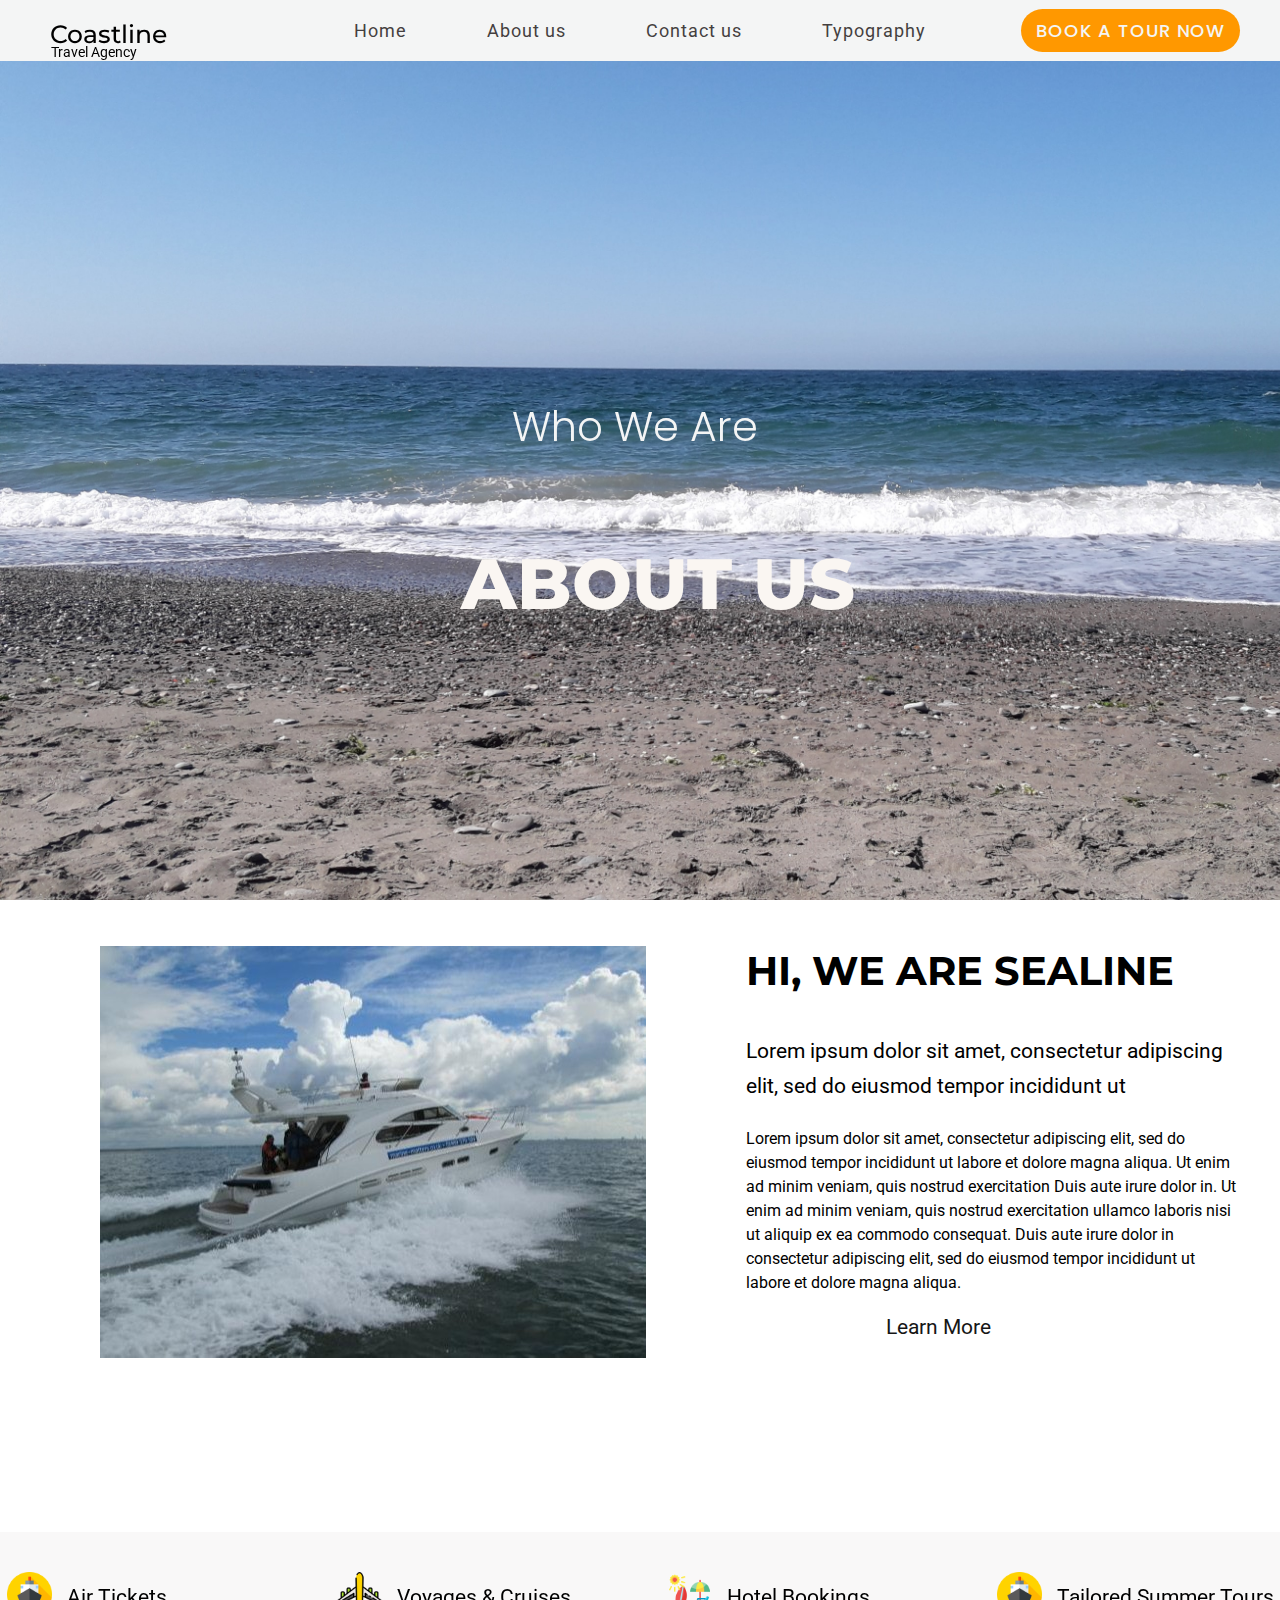
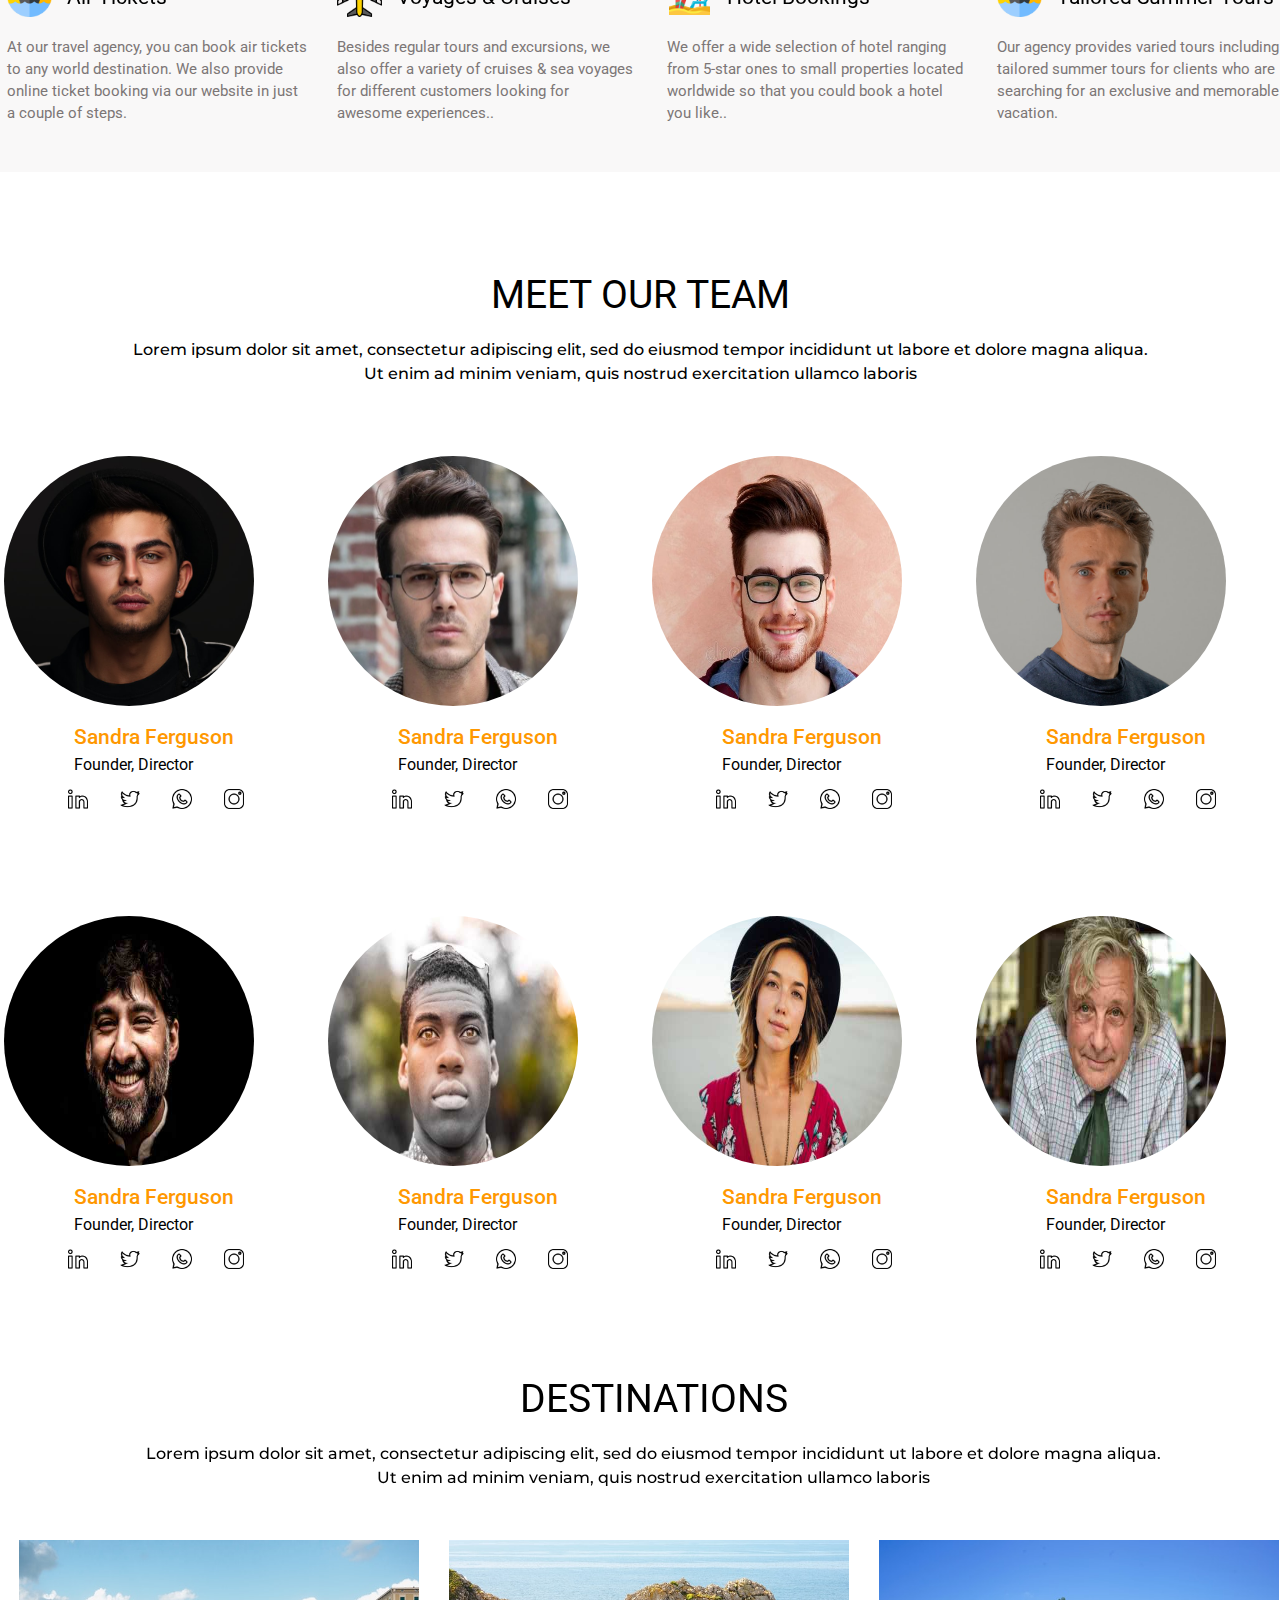
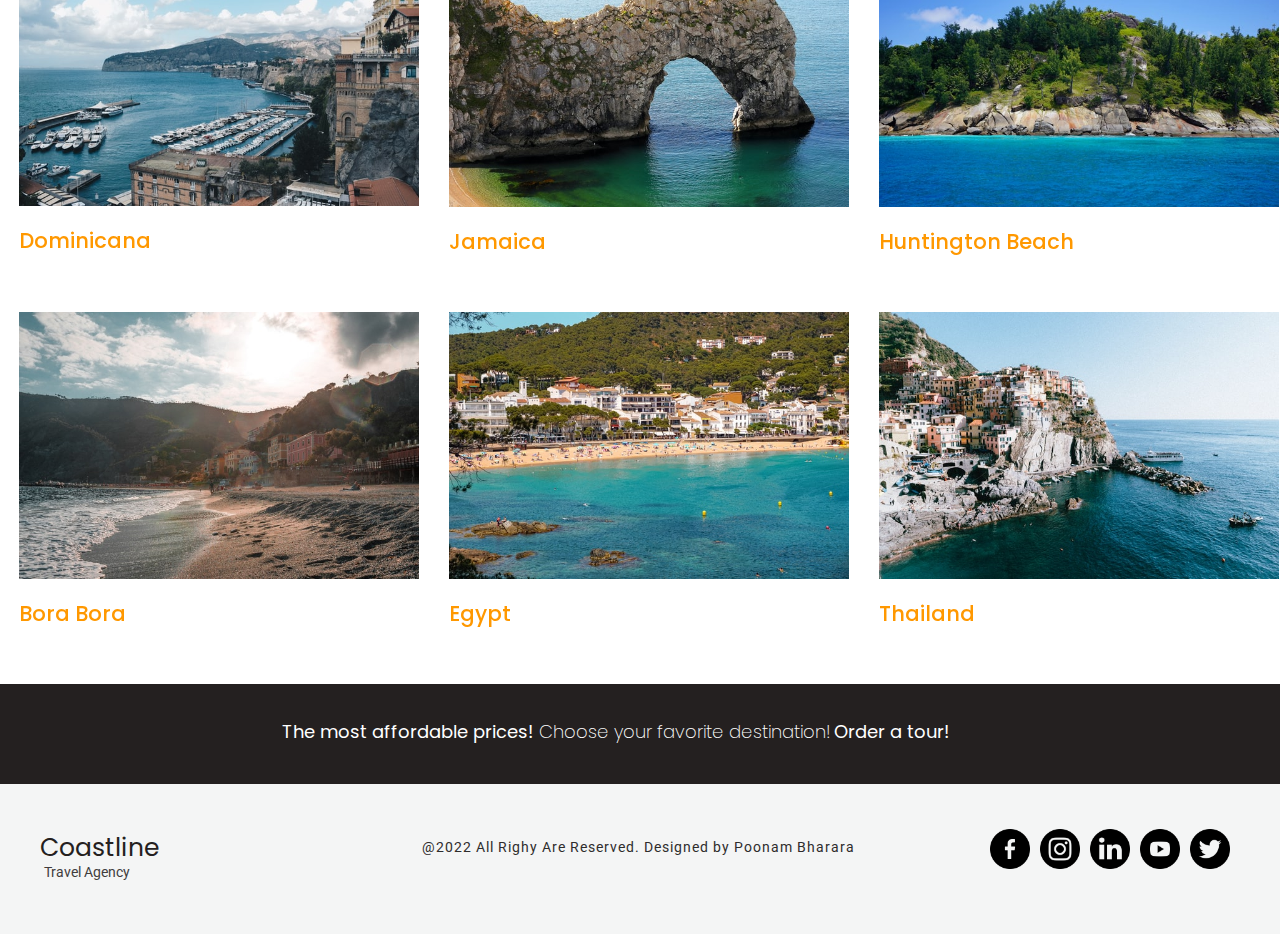
==== commit 52ee5062: "Add files via upload" ====
--- a/about.html
+++ b/about.html
@@ -8,7 +8,7 @@
         <style>
             /* -------------------------ABOUT PAGE STARTS------------------ */
     #part-1{
-        background-image: url(./img/seaLarge.jpg);
+        background-image: url(seaLarge.jpg);
         background-repeat: no-repeat;
         background-size: cover;
         min-height: 100vh;
@@ -36,12 +36,12 @@
     }
 
     /* ----------------------PART-2 STARTS------------- */
-    #part-two{
+    #part-two {
         display: flex;
         flex-direction: row;
         min-width: 90vw;
         min-height: 60vh;
-        margin:46px 40px;
+        margin: 46px 0px;
         overflow: hidden;
     }
     .haedline5{
@@ -71,13 +71,13 @@
     }
     /* -------------------PART-2 ENDS----------------- */
     /* -------------------PART-5 STARTS----------------- */
-    #part-5{
+    #part-5 {
         display: flex;
         flex-direction: row;
         min-width: 100vw;
         justify-content: center;
         background-color: #857f7f0d;
-        padding-top: 40px;
+        padding: 40px 0px 0px 24px;
     }
 
     .sContent{
@@ -185,26 +185,27 @@
     /* ----------------PART-3 ENDS---------------------- */
 
     /* -- ---------------------PART-4 STARTS--------------------- */
-    #part-4{
+    #part-4 {
         display: flex;
         flex-direction: column;
         min-height: 100vh;
         max-width: 100vw;
         position: relative;
-    }
-    .gallery{
+        padding: 0px 0px 0px 27px;
+    }
+    .gallery {
         display: flex;
         flex-direction: row;
         justify-content: center;
-        margin-bottom: 40px;
+        margin: 0px 0px 40px 20px;
     }
     .subGal{
 
     }
-    .gallImg{
+    .gallImg {
         min-width: 400px;
         max-width: 400px;
-        margin-right: 20px;
+        margin-right: 30px;
     }
     .gallImg:last-child{
         margin-right: 0px;
@@ -535,7 +536,7 @@
         <!-- ---------------------PART-2 STARTS---------------------- -->
         <div id="part-two">
             <div class="Aboutimage">
-                <img src="img/boat.jpg" alt="Image ">
+                <img src="boat.jpg" alt="Image ">
             </div>
  
             <div class="aboutDesc">
@@ -563,7 +564,7 @@
        <div id="part-5">
            <div class="sContent">
             <div class="sCol" >
-                <img class="sImg" src="img/i2.png" alt="Airplane icon">
+                <img class="sImg" src="i2.png" alt="Airplane icon">
                 <p class="sRyt" >Air Tickets</p>
             </div>
                <p class="sPara">At our travel agency, you can 
@@ -573,7 +574,7 @@
            </div>
            <div class="sContent">
                 <div class="sCol" >
-                    <img class="sImg" src="img/i1.png" alt="Airplane icon">
+                    <img class="sImg" src="i1.png" alt="Airplane icon">
                     <p class="sRyt" >Voyages & Cruises</p>
                 </div>
                <p class="sPara">Besides regular tours and
@@ -584,7 +585,7 @@
 
            <div class="sContent">
             <div class="sCol" >
-                <img class="sImg" src="img/i4.png" alt="Airplane icon">
+                <img class="sImg" src="i4.png" alt="Airplane icon">
                 <p class="sRyt" >Hotel Bookings</p>
             </div>
                <p class="sPara">We offer a wide selection of 
@@ -595,7 +596,7 @@
 
            <div class="sContent">
             <div class="sCol" >
-                <img class="sImg" src="img/i2.png" alt="Airplane icon">
+                <img class="sImg" src="i2.png" alt="Airplane icon">
                 <p class="sRyt" >Tailored Summer Tours</p>
             </div>
                <p class="sPara">Our agency provides varied tours
@@ -613,50 +614,50 @@
             <div class="empPhotos">
 
                 <div class="empPhoto">
-                    <img class="empImg" src="img/31.jpg">
+                    <img class="empImg" src="31.jpg">
                     <h2  class="offName">Sandra Ferguson</h2>
                     <h2 class="designation"> Founder, Director</h2>
                     <div class="imgIcon">
-                        <span><img class="icon0"src="img/00.png"></span>
-                        <span><img class="icon0"src="img/01.png"></span>
-                        <span><img class="icon0"src="img/03.png"></span>
-                        <span><img class="icon0"src="img/04.png"></span>
+                        <span><img class="icon0"src="00.png"></span>
+                        <span><img class="icon0"src="01.png"></span>
+                        <span><img class="icon0"src="03.png"></span>
+                        <span><img class="icon0"src="04.png"></span>
                     </div>
                 </div>
 
                 <div class="empPhoto">
-                    <img class="empImg" src="img/41.jpg">
+                    <img class="empImg" src="41.jpg">
                     <h2 class="offName">Sandra Ferguson</h2>
                     <h2 class="designation" >Founder, Director</h2>
                     <div class="imgIcon">
-                        <span><img class="icon0"src="img/00.png"></span>
-                        <span><img class="icon0"src="img/01.png"></span>
-                        <span><img class="icon0"src="img/03.png"></span>
-                        <span><img class="icon0"src="img/04.png"></span>
+                        <span><img class="icon0"src="00.png"></span>
+                        <span><img class="icon0"src="01.png"></span>
+                        <span><img class="icon0"src="03.png"></span>
+                        <span><img class="icon0"src="04.png"></span>
                     </div>
                 </div>
 
                 <div class="empPhoto">
-                    <img class="empImg" src="img/42.jpg">
+                    <img class="empImg" src="42.jpg">
                     <h2 class="offName">Sandra Ferguson</h2>
                     <h2 class="designation" >Founder, Director</h2>
                     <div class="imgIcon">
-                        <span><img class="icon0"src="img/00.png"></span>
-                        <span><img class="icon0"src="img/01.png"></span>
-                        <span><img class="icon0"src="img/03.png"></span>
-                        <span><img class="icon0"src="img/04.png"></span>
+                        <span><img class="icon0"src="00.png"></span>
+                        <span><img class="icon0"src="01.png"></span>
+                        <span><img class="icon0"src="03.png"></span>
+                        <span><img class="icon0"src="04.png"></span>
                     </div>
                 </div>
 
                 <div class="empPhoto">
-                    <img class="empImg" src="img/36.jpg">
+                    <img class="empImg" src="36.jpg">
                     <h2 class="offName">Sandra Ferguson</h2>
                     <h2 class="designation" >Founder, Director</h2>
                     <div class="imgIcon">
-                        <span><img class="icon0"src="img/00.png"></span>
-                        <span><img class="icon0"src="img/01.png"></span>
-                        <span><img class="icon0"src="img/03.png"></span>
-                        <span><img class="icon0"src="img/04.png"></span>
+                        <span><img class="icon0"src="00.png"></span>
+                        <span><img class="icon0"src="01.png"></span>
+                        <span><img class="icon0"src="03.png"></span>
+                        <span><img class="icon0"src="04.png"></span>
                     </div>
                 </div>
 
@@ -664,50 +665,50 @@
 
             <div class="empPhotos">
                 <div class="empPhoto">
-                    <img class="empImg" src="img/jack.jpg">
+                    <img class="empImg" src="jack.jpg">
                     <h2 class="offName">Sandra Ferguson</h2>
                     <h2 class="designation" >Founder, Director</h2>
                     <div class="imgIcon">
-                        <span><img class="icon0"src="img/00.png"></span>
-                        <span><img class="icon0"src="img/01.png"></span>
-                        <span><img class="icon0"src="img/03.png"></span>
-                        <span><img class="icon0"src="img/04.png"></span>
+                        <span><img class="icon0"src="00.png"></span>
+                        <span><img class="icon0"src="01.png"></span>
+                        <span><img class="icon0"src="03.png"></span>
+                        <span><img class="icon0"src="04.png"></span>
                     </div>
                 </div>
 
                 <div class="empPhoto">
-                    <img class="empImg" src="img/jerry.jpg">
+                    <img class="empImg" src="jerry.jpg">
                     <h2 class="offName">Sandra Ferguson</h2>
                     <h2 class="designation" >Founder, Director</h2>
                     <div class="imgIcon">
-                        <span><img class="icon0"src="img/00.png"></span>
-                        <span><img class="icon0"src="img/01.png"></span>
-                        <span><img class="icon0"src="img/03.png"></span>
-                        <span><img class="icon0"src="img/04.png"></span>
+                        <span><img class="icon0"src="00.png"></span>
+                        <span><img class="icon0"src="01.png"></span>
+                        <span><img class="icon0"src="03.png"></span>
+                        <span><img class="icon0"src="04.png"></span>
                     </div>
                 </div>
 
                 <div class="empPhoto">
-                    <img class="empImg" src="img/jonita.jpg">
+                    <img class="empImg" src="jonita.jpg">
                     <h2 class="offName">Sandra Ferguson</h2>
                     <h2 class="designation" >Founder, Director</h2>
                     <div class="imgIcon">
-                        <span><img class="icon0"src="img/00.png"></span>
-                        <span><img class="icon0"src="img/01.png"></span>
-                        <span><img class="icon0"src="img/03.png"></span>
-                        <span><img class="icon0"src="img/04.png"></span>
+                        <span><img class="icon0"src="00.png"></span>
+                        <span><img class="icon0"src="01.png"></span>
+                        <span><img class="icon0"src="03.png"></span>
+                        <span><img class="icon0"src="04.png"></span>
                     </div>
                 </div>
 
                 <div class="empPhoto">
-                    <img class="empImg" src="img/mack.jpg">
+                    <img class="empImg" src="mack.jpg">
                     <h2 class="offName">Sandra Ferguson</h2>
                     <h2 class="designation" >Founder, Director</h2>
                     <div class="imgIcon">
-                        <span><img class="icon0"src="img/00.png"></span>
-                        <span><img class="icon0"src="img/01.png"></span>
-                        <span><img class="icon0"src="img/03.png"></span>
-                        <span><img class="icon0"src="img/04.png"></span>
+                        <span><img class="icon0"src="00.png"></span>
+                        <span><img class="icon0"src="01.png"></span>
+                        <span><img class="icon0"src="03.png"></span>
+                        <span><img class="icon0"src="04.png"></span>
                     </div>
                 </div>
             </div>
@@ -722,29 +723,29 @@
                 <br>Ut enim ad minim veniam, quis nostrud exercitation ullamco laboris</p>
             <div class="gallery">
                 <div class="subGal">
-                    <img class="gallImg" src="./img/50.jpg">
+                    <img class="gallImg" src="50.jpg">
                     <h2 class="galltxt">Dominicana</h2>
                 </div>
                 <div class="subGal">
-                    <img class="gallImg" src="./img/51.jpg">
+                    <img class="gallImg" src="51.jpg">
                     <h2 class="galltxt">Jamaica</h2>
                 </div>
                 <div class="subGal">
-                    <img class="gallImg" src="./img/52.jpg">
+                    <img class="gallImg" src="52.jpg">
                     <h2 class="galltxt">Huntington Beach</h2>
                 </div>
             </div>
             <div class="gallery">
                 <div class="subGal">
-                    <img class="gallImg" src="./img/54.jpg">
+                    <img class="gallImg" src="54.jpg">
                     <h2 class="galltxt">Bora Bora</h2>
                 </div>
                 <div class="subGal">
-                    <img class="gallImg" src="./img/46.jpg">
+                    <img class="gallImg" src="46.jpg">
                     <h2 class="galltxt">Egypt</h2>
                 </div>
                 <div class="subGal">
-                    <img class="gallImg" src="./img/53.jpg">
+                    <img class="gallImg" src="53.jpg">
                     <h2 class="galltxt">Thailand</h2>
                 </div>
             </div>
@@ -768,11 +769,11 @@
         <span class="footerLogo">Coastline</span><p class="footerLogo1">Travel Agency</p>      
         <p id="copyright">@2022 All Righy Are Reserved. Designed by Poonam Bharara</p>
         <div id="icons">
-            <span><img class="icon" src="img/facebook.png" alt="facebook img"></span>
-            <span><img class="icon" src="img/instagram.png" alt="instagram img"></span>
-            <span><img class="icon" src="img/linkedin.png" alt="linkedin img"></span>
-            <span><img class="icon" src="img/youtube.png" alt="linkdin img"></span>
-            <span><img class="icon" src="img/twitter.png" alt="twitter img"></span>
+            <span><img class="icon" src="facebook.png" alt="facebook img"></span>
+            <span><img class="icon" src="instagram.png" alt="instagram img"></span>
+            <span><img class="icon" src="linkedin.png" alt="linkedin img"></span>
+            <span><img class="icon" src="youtube.png" alt="linkdin img"></span>
+            <span><img class="icon" src="twitter.png" alt="twitter img"></span>
         </div> 
     </footer>
     <!---- ---------------------FOOTER ENDS---------------------- -->
@@ -795,4 +796,4 @@
             } 
     </script> 
     </body>
-</html>
+</html>--- a/style.css
+++ b/style.css
@@ -84,7 +84,7 @@
     min-height: 100vh;
     min-width: 100vw;
     overflow-x: hidden;
-    background-image: url(img/2.jpg);
+    background-image: url(2.jpg);
     background-size: cover;
     background-repeat: no-repeat;
     background-blend-mode: darken;
@@ -426,7 +426,7 @@
 
 /* -------------------------CONTACT PAGE START-------------------- */
 #part-1{
-    background-image: url(../img/seaLarge.jpg);
+    background-image: url(seaLarge.jpg);
     background-repeat: no-repeat;
     background-size: cover;
     min-height: 100vh;
